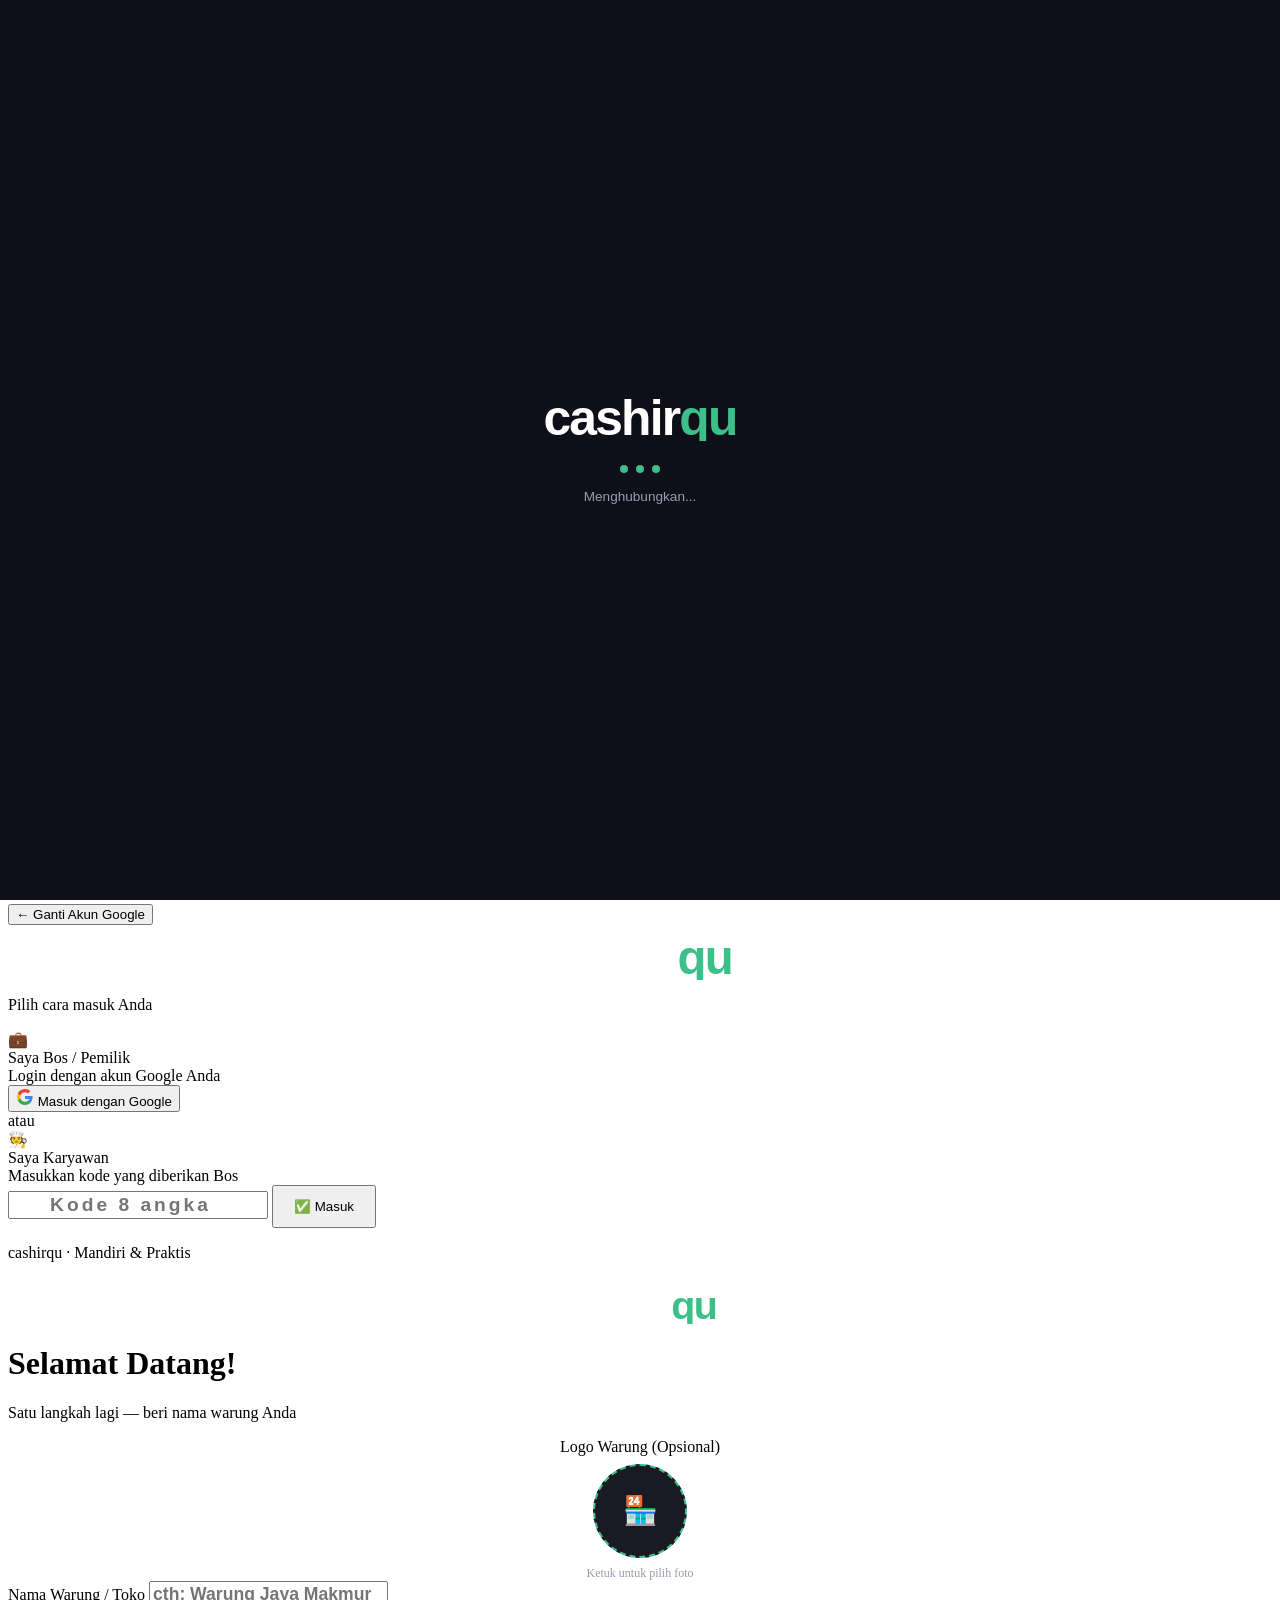
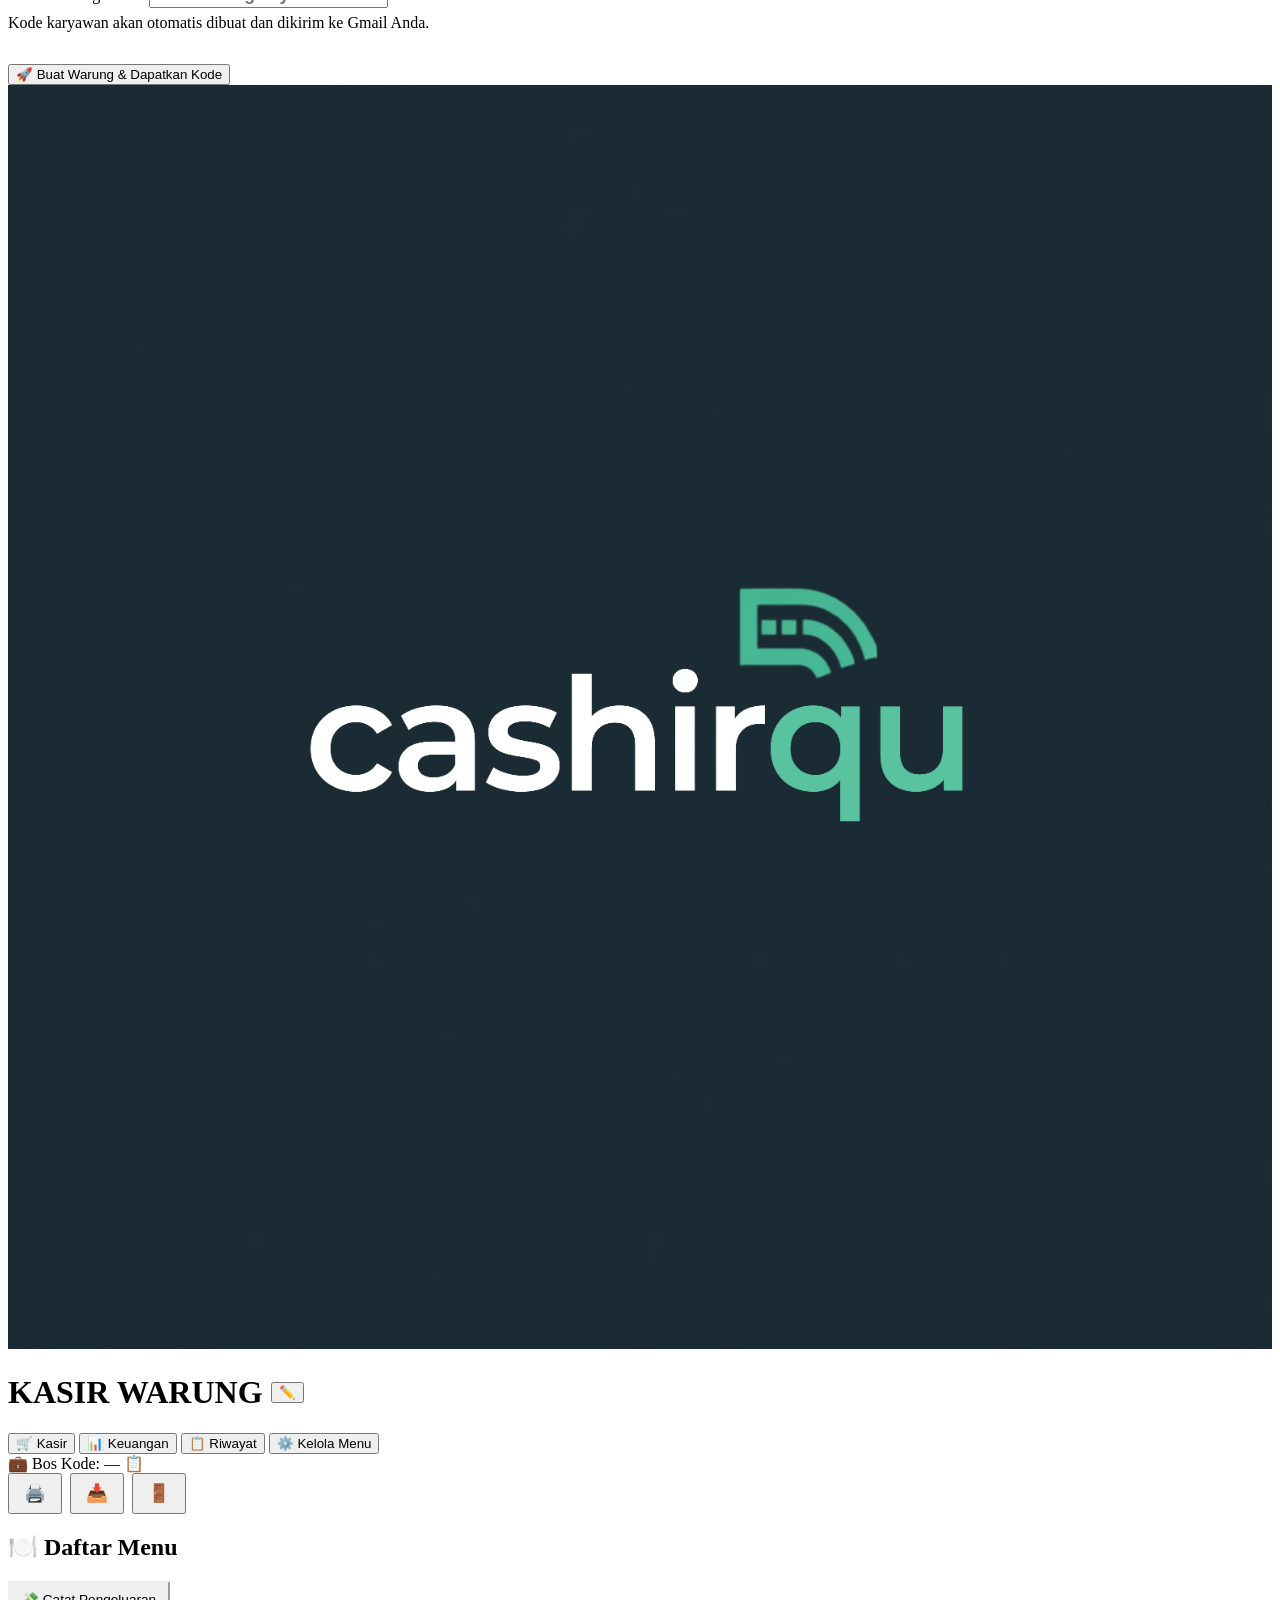
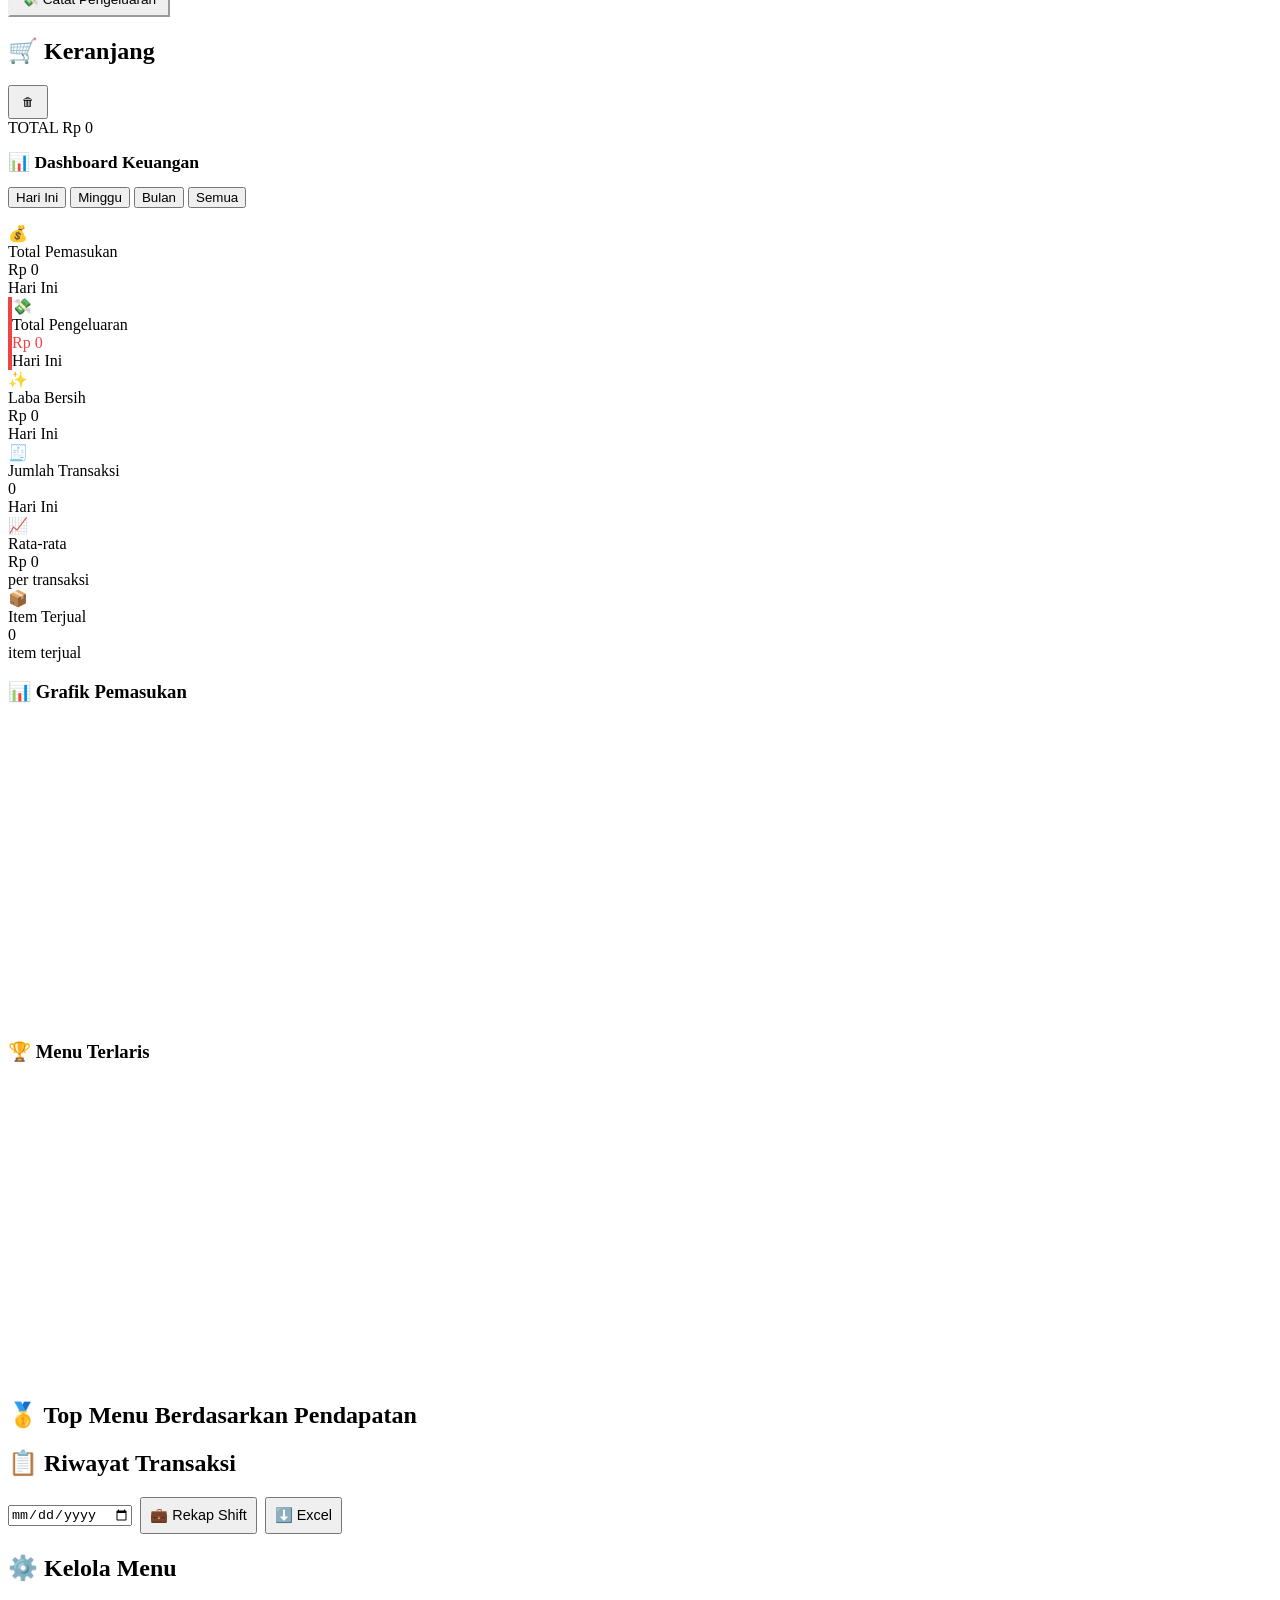
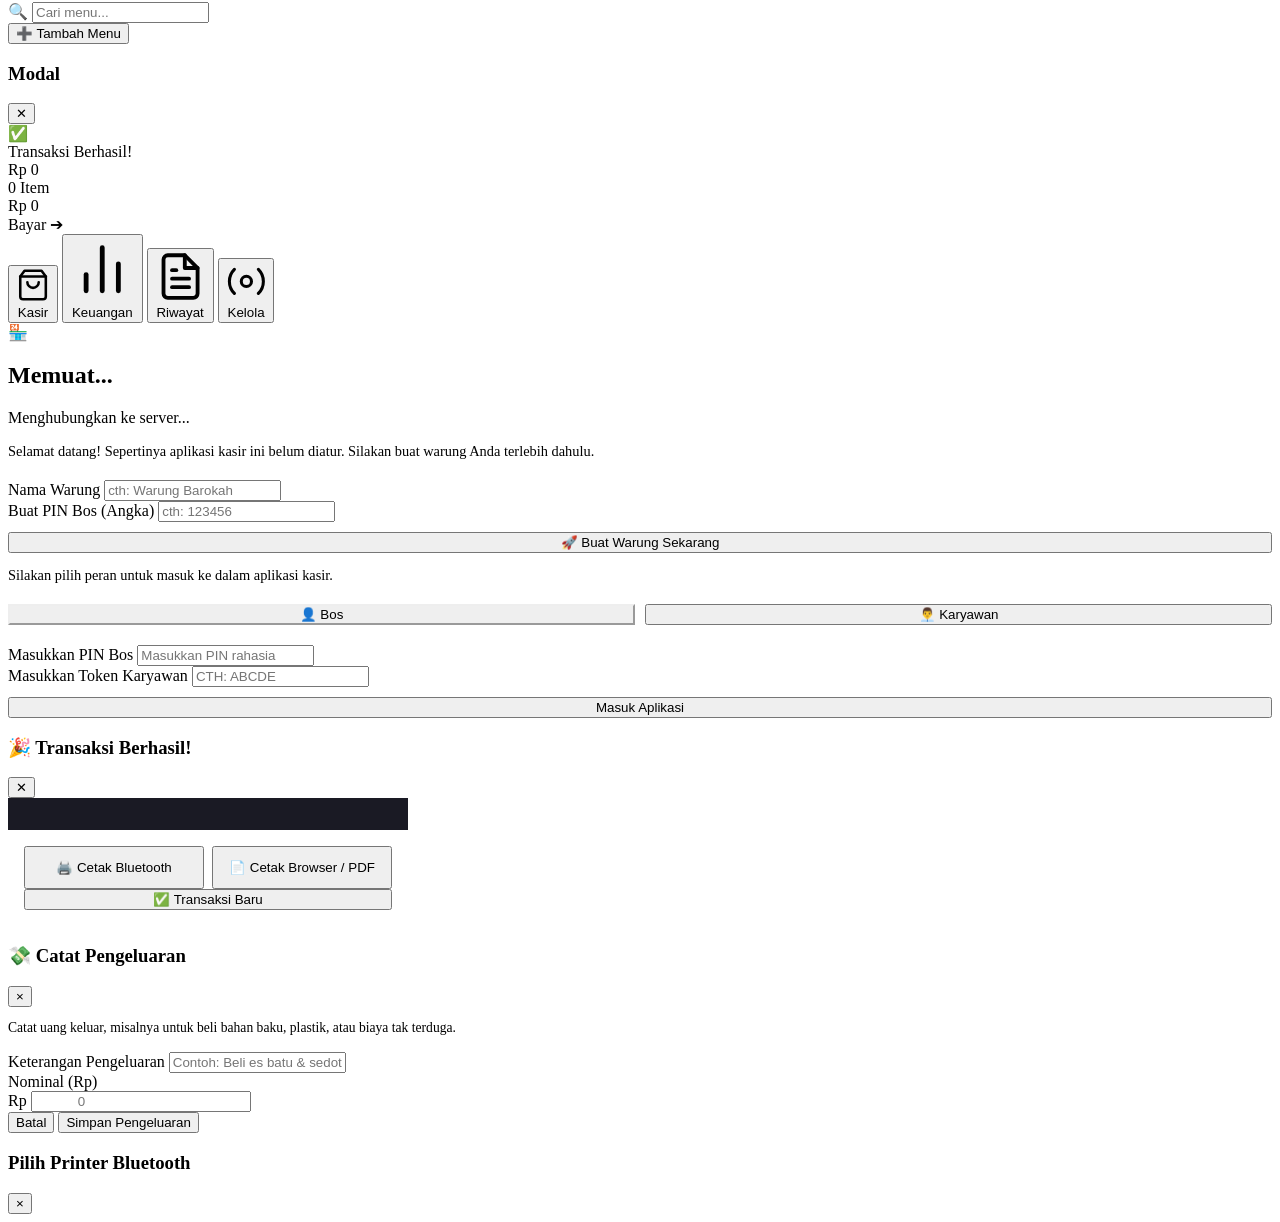
==== index_base.html @ 39da585a "Add files via upload" ====
<!DOCTYPE html>
<html lang="id">
<head>
  <meta charset="UTF-8">
  <meta name="viewport" content="width=device-width, initial-scale=1.0">
  <meta name="description" content="cashirqu - Aplikasi Kasir Modern untuk Warung & Toko Anda">
  <title>cashirqu - Aplikasi Kasir Modern</title>
  <link rel="manifest" href="manifest.json">
  <meta name="theme-color" content="#3dbf8a">
  <link rel="icon" href="favicon.png" type="image/png">
  <link rel="apple-touch-icon" href="favicon.png">
  <!-- CSS_INJECT -->
  <!-- Firebase SDK -->
  <script src="https://www.gstatic.com/firebasejs/10.14.1/firebase-app-compat.js"></script>
  <script src="https://www.gstatic.com/firebasejs/10.14.1/firebase-firestore-compat.js"></script>
  <script src="https://www.gstatic.com/firebasejs/10.14.1/firebase-auth-compat.js"></script>
  <!-- EmailJS -->
  <script src="https://cdn.jsdelivr.net/npm/@emailjs/browser@4/dist/email.min.js"></script>
  <!-- Chart.js for graphics -->
  <script src="https://cdn.jsdelivr.net/npm/chart.js@4.4.7/dist/chart.umd.min.js"></script>
  <!-- SheetJS for Excel export -->
  <script src="https://cdn.sheetjs.com/xlsx-0.20.3/package/dist/xlsx.full.min.js"></script>
  <!-- Midtrans Snap -->
  <script src="https://app.midtrans.com/snap/snap.js" data-client-key="Mid-client-_NktUTsxrE6MxLOG"></script>
</head>
<body>

<!-- ===== PRICING / SUBSCRIPTION SCREEN ===== -->
<div class="pricing-overlay hidden" id="pricing-screen">
  <div class="pricing-container">

    <!-- Logo -->
    <div style="display:flex; justify-content:center; margin-bottom:6px;">
      <svg viewBox="0 0 270 65" xmlns="http://www.w3.org/2000/svg" style="width:160px; height:39px;">
        <text x="135" y="58" text-anchor="middle" font-family="Inter, -apple-system, sans-serif" font-weight="800" font-size="56" letter-spacing="-2">
          <tspan fill="#ffffff">cashir</tspan><tspan fill="#3dbf8a">qu</tspan>
        </text>
      </svg>
    </div>
    <h2 class="pricing-title">Pilih Paket Anda</h2>
    <p class="pricing-subtitle">Semua metode pembayaran tersedia — GoPay, DANA, QRIS, Transfer Bank &amp; lebih</p>

    <!-- Free Trial Banner -->
    <div class="trial-banner" id="trial-banner">
      <div class="trial-banner-content">
        <span class="trial-icon">🎁</span>
        <div>
          <div class="trial-title">Coba GRATIS 7 Hari</div>
          <div class="trial-desc">Tidak perlu kartu kredit. Batalkan kapan saja.</div>
        </div>
      </div>
      <button class="btn-trial" id="btn-start-trial" onclick="startFreeTrial()">Mulai Gratis</button>
    </div>

    <!-- Pricing Cards -->
    <div class="pricing-cards">

      <!-- Bulanan -->
      <div class="pricing-card">
        <div class="plan-icon">📅</div>
        <div class="plan-name">Bulanan</div>
        <div class="plan-price">Rp 39.000<span class="plan-per">/bulan</span></div>
        <ul class="plan-features">
          <li>✅ Semua fitur kasir</li>
          <li>✅ Laporan keuangan</li>
          <li>✅ Multi karyawan</li>
          <li>✅ Export Excel</li>
        </ul>
        <button class="btn-plan" onclick="createMidtransPayment('monthly')">Pilih Bulanan</button>
      </div>

      <!-- Tahunan (Featured) -->
      <div class="pricing-card pricing-card--featured">
        <div class="plan-badge">🔥 Paling Hemat</div>
        <div class="plan-icon">📆</div>
        <div class="plan-name">Tahunan</div>
        <div class="plan-price">Rp 249.000<span class="plan-per">/tahun</span></div>
        <div class="plan-savings">Hemat 47% vs bulanan</div>
        <ul class="plan-features">
          <li>✅ Semua fitur kasir</li>
          <li>✅ Laporan keuangan</li>
          <li>✅ Multi karyawan</li>
          <li>✅ Export Excel</li>
          <li>✅ Prioritas dukungan</li>
        </ul>
        <button class="btn-plan btn-plan--featured" onclick="createMidtransPayment('yearly')">Pilih Tahunan</button>
      </div>

      <!-- Seumur Hidup -->
      <div class="pricing-card">
        <div class="plan-icon">♾️</div>
        <div class="plan-name">Seumur Hidup</div>
        <div class="plan-price">Rp 599.000<span class="plan-per"> sekali bayar</span></div>
        <div class="plan-savings">Bayar sekali, pakai selamanya</div>
        <ul class="plan-features">
          <li>✅ Semua fitur kasir</li>
          <li>✅ Laporan keuangan</li>
          <li>✅ Multi karyawan</li>
          <li>✅ Export Excel</li>
          <li>✅ Update selamanya</li>
          <li>✅ Prioritas dukungan</li>
        </ul>
        <button class="btn-plan" onclick="createMidtransPayment('lifetime')">Pilih Seumur Hidup</button>
      </div>

    </div><!-- /pricing-cards -->

    <div class="pricing-footer">
      <p id="pricing-status-msg"></p>
      <button class="btn-pricing-logout" onclick="pricingLogout()">← Ganti Akun Google</button>
    </div>

  </div>
</div>

<!-- ===== SPLASH SCREEN ===== -->
<div id="splash-screen" style="
  position: fixed; inset: 0; z-index: 99999;
  background: var(--bg-primary, #0f0f1a);
  display: flex; flex-direction: column;
  align-items: center; justify-content: center; gap: 24px;
">
  <svg viewBox="0 0 270 65" xmlns="http://www.w3.org/2000/svg" style="width:240px; height:58px; animation: splashFadeIn 0.5s ease forwards;">
    <text x="135" y="58" text-anchor="middle" font-family="Inter, -apple-system, BlinkMacSystemFont, sans-serif" font-weight="800" font-size="56" letter-spacing="-2">
      <tspan fill="#ffffff">cashir</tspan><tspan fill="#3dbf8a">qu</tspan>
    </text>
  </svg>
  <div style="display:flex; gap: 8px; align-items: center;">
    <div class="splash-dot" style="animation-delay: 0s;"></div>
    <div class="splash-dot" style="animation-delay: 0.15s;"></div>
    <div class="splash-dot" style="animation-delay: 0.3s;"></div>
  </div>
  <p style="color: #9a9ab0; font-size: 0.85rem; margin-top: -8px; font-family: Inter, sans-serif;">Menghubungkan...</p>
</div>
<style>
  @keyframes splashFadeIn { from { opacity: 0; transform: translateY(12px); } to { opacity: 1; transform: translateY(0); } }
  .splash-dot {
    width: 8px; height: 8px; border-radius: 50%;
    background: #3dbf8a; animation: splashBounce 0.8s infinite ease-in-out;
  }
  @keyframes splashBounce {
    0%, 80%, 100% { transform: scale(0.6); opacity: 0.4; }
    40% { transform: scale(1.2); opacity: 1; }
  }
  #splash-screen.fade-out {
    animation: splashOut 0.35s ease forwards;
  }
  @keyframes splashOut {
    from { opacity: 1; }
    to { opacity: 0; pointer-events: none; }
  }
</style>

<!-- ===== WELCOME / LOGIN SCREEN ===== -->
<div class="welcome-overlay" id="welcome-overlay">

  <!-- === SCREEN 1: PILIH LOGIN === -->
  <div class="auth-container" id="login-screen">
    <div style="display:flex; justify-content:center; margin-bottom:16px;">
      <svg viewBox="0 0 270 65" xmlns="http://www.w3.org/2000/svg" style="width:230px; height:55px;">
        <text x="135" y="58" text-anchor="middle" font-family="Inter, -apple-system, BlinkMacSystemFont, sans-serif" font-weight="800" font-size="56" letter-spacing="-2">
          <tspan fill="#ffffff">cashir</tspan><tspan fill="#3dbf8a">qu</tspan>
        </text>
      </svg>
    </div>
    <p class="auth-subtitle">Pilih cara masuk Anda</p>

    <!-- Kartu Bos -->
    <div class="auth-card">
      <div class="auth-card-header">
        <span class="auth-card-icon">💼</span>
        <div>
          <div class="auth-card-title">Saya Bos / Pemilik</div>
          <div class="auth-card-desc">Login dengan akun Google Anda</div>
        </div>
      </div>
      <button class="btn-google" id="btn-google-login" onclick="loginWithGoogle()">
        <svg width="18" height="18" viewBox="0 0 18 18"><path fill="#4285F4" d="M16.51 8H8.98v3h4.3c-.18 1-.74 1.48-1.6 2.04v2.01h2.6a7.8 7.8 0 002.38-5.88c0-.57-.05-.66-.15-1.18z"/><path fill="#34A853" d="M8.98 17c2.16 0 3.97-.72 5.3-1.94l-2.6-2a4.8 4.8 0 01-7.18-2.54H1.83v2.07A8 8 0 008.98 17z"/><path fill="#FBBC05" d="M4.5 10.52a4.8 4.8 0 010-3.04V5.41H1.83a8 8 0 000 7.18l2.67-2.07z"/><path fill="#EA4335" d="M8.98 4.18c1.17 0 2.23.4 3.06 1.2l2.3-2.3A8 8 0 001.83 5.4L4.5 7.49a4.77 4.77 0 014.48-3.3z"/></svg>
        Masuk dengan Google
      </button>
    </div>

    <div class="auth-divider"><span>atau</span></div>

    <!-- Kartu Karyawan -->
    <div class="auth-card">
      <div class="auth-card-header">
        <span class="auth-card-icon">🧑‍🍳</span>
        <div>
          <div class="auth-card-title">Saya Karyawan</div>
          <div class="auth-card-desc">Masukkan kode yang diberikan Bos</div>
        </div>
      </div>
      <div class="auth-input-row">
        <input type="number" id="karyawan-code-input" class="form-input auth-code-input"
          placeholder="Kode 8 angka"
          maxlength="8"
          oninput="if(this.value.length>8)this.value=this.value.slice(0,8)"
          style="letter-spacing: 3px; font-size: 1.2rem; font-weight: 700; text-align: center;">
        <button class="btn btn-primary" id="btn-karyawan-login" onclick="loginAsKaryawan()" style="white-space:nowrap; padding: 12px 20px;">
          ✅ Masuk
        </button>
      </div>
    </div>

    <p class="auth-footer">cashirqu · Mandiri &amp; Praktis</p>
  </div>

  <!-- === SCREEN 2: BUAT WARUNG BARU (muncul setelah Google login pertama kali) === -->
  <div class="auth-container hidden" id="new-shop-screen">
    <div style="display:flex; justify-content:center; margin-bottom:12px;">
      <svg viewBox="0 0 270 65" xmlns="http://www.w3.org/2000/svg" style="width:190px; height:46px;">
        <text x="135" y="58" text-anchor="middle" font-family="Inter, -apple-system, BlinkMacSystemFont, sans-serif" font-weight="800" font-size="56" letter-spacing="-2">
          <tspan fill="#ffffff">cashir</tspan><tspan fill="#3dbf8a">qu</tspan>
        </text>
      </svg>
    </div>
    <h1 class="auth-title">Selamat Datang!</h1>
    <p class="auth-subtitle">Satu langkah lagi — beri nama warung Anda</p>

    <div class="auth-card">
      <!-- Upload Logo -->
      <div class="form-group" style="text-align:center;">
        <label class="form-label" style="display:block; margin-bottom:8px;">Logo Warung (Opsional)</label>
        <div id="logo-upload-preview" onclick="document.getElementById('logo-file-input').click()" style="
          width:90px; height:90px; border-radius:50%; border:2px dashed #3dbf8a;
          display:flex; align-items:center; justify-content:center;
          margin:0 auto 8px; cursor:pointer; overflow:hidden;
          background:#1a1a24; transition:border-color 0.2s;
        ">
          <span id="logo-upload-icon" style="font-size:28px;">🏪</span>
          <img id="logo-upload-img" src="" style="width:100%;height:100%;object-fit:cover;display:none;" alt="Logo">
        </div>
        <p style="font-size:0.75rem; color:#9a9ab0; margin:0;">Ketuk untuk pilih foto</p>
        <input type="file" id="logo-file-input" accept="image/*" style="display:none" onchange="previewShopLogo(event)">
      </div>
      <div class="form-group">
        <label class="form-label">Nama Warung / Toko</label>
        <input type="text" class="form-input" id="new-shop-name"
          placeholder="cth: Warung Jaya Makmur"
          style="font-size: 1.1rem; font-weight: 600;">
        <p class="form-hint" style="margin-top: 6px;">Kode karyawan akan otomatis dibuat dan dikirim ke Gmail Anda.</p>
      </div>
      <button class="welcome-btn" id="btn-create-shop" onclick="createNewShop()" style="margin-top: 16px;">
        🚀 Buat Warung &amp; Dapatkan Kode
      </button>
    </div>
  </div>

</div>

<div class="app-container" id="app-container">

  <!-- ===== HEADER ===== -->
  <header class="app-header">
    <div class="app-logo">
      <div class="logo-icon" id="shop-logo-display" onclick="if(state.role==='Bos')triggerLogoUpload()" style="cursor:pointer; overflow:hidden; position:relative; background:transparent;">
        <!-- Default: cashirqu logo PNG -->
        <img id="shop-logo-default" src="cashirqu-logo.png" alt="cashirqu" style="width:100%;height:100%;object-fit:contain;border-radius:inherit;">
        <!-- Custom shop logo (ditimpa ketika Bos upload logo sendiri) -->
        <img id="shop-logo-img" src="" alt="Logo" style="width:100%;height:100%;object-fit:cover;border-radius:inherit;display:none;position:absolute;top:0;left:0;">
      </div>
      <!-- Hidden file input untuk ganti logo dari header -->
      <input type="file" id="header-logo-input" accept="image/*" style="display:none" onchange="changeShopLogo(event)">
      <div>
        <div style="display: flex; align-items: center; gap: 8px;">
          <h1 id="shop-title-display">KASIR WARUNG</h1>
          <button class="edit-name-btn" id="edit-shop-name-btn" onclick="editShopName()" title="Ubah Nama Warung">✏️</button>
        </div>
        <div class="subtitle" id="current-date"></div>
      </div>
    </div>

    <nav class="nav-tabs">
      <button class="nav-tab active" data-page="kasir" onclick="switchPage('kasir')">
        <span class="tab-icon">🛒</span>
        <span class="tab-text">Kasir</span>
      </button>
      <button class="nav-tab" data-page="keuangan" id="nav-keuangan" onclick="switchPage('keuangan')">
        <span class="tab-icon">📊</span>
        <span class="tab-text">Keuangan</span>
      </button>
      <button class="nav-tab" data-page="riwayat" id="nav-riwayat" onclick="switchPage('riwayat')">
        <span class="tab-icon">📋</span>
        <span class="tab-text">Riwayat</span>
      </button>
      <button class="nav-tab" data-page="menu" onclick="switchPage('menu')">
        <span class="tab-icon">⚙️</span>
        <span class="tab-text">Kelola Menu</span>
      </button>
    </nav>

    <div class="header-actions">
      <!-- User Profile & Badge -->
      <div class="user-role-badge" id="header-user-badge">
        <img id="user-avatar" src="" alt="" style="display:none; width:28px; height:28px; border-radius:50%; border: 2px solid var(--accent-primary); object-fit:cover;">
        <span class="badge-role" id="role-badge-text">💼 Bos</span>
        <span class="badge-token-info" id="token-badge-text" title="Klik untuk salin kode karyawan" onclick="copyEmployeeToken()" style="cursor:pointer;">Kode: — 📋</span>
      </div>
      
      <div class="header-buttons" style="display: flex; gap: 8px;">
        <button class="btn btn-secondary btn-icon" id="btn-connect-printer" onclick="connectBluetoothPrinter()" title="Sambungkan Printer Bluetooth" style="padding: 8px 14px; font-size: 1.1rem;">
          🖨️
        </button>
        <button class="btn btn-success btn-icon" onclick="exportToExcel()" title="Export ke Excel" style="padding: 8px 14px; font-size: 1.1rem;">
          📥
        </button>
        <button class="btn btn-secondary btn-icon" onclick="logout()" title="Keluar" id="btn-logout" style="padding: 8px 14px; font-size: 1.1rem;">
          🚪
        </button>
      </div>
    </div>
  </header>

  <!-- ===== PAGE: KASIR ===== -->
  <section id="page-kasir" class="page-section active">
    <div class="kasir-layout">

      <!-- Menu Area -->
      <div class="section-card">
        <div class="section-header">
          <h2 class="section-title"><span class="icon">🍽️</span> Daftar Menu</h2>
          <button class="btn btn-secondary" onclick="showExpenseModal()" style="padding: 8px 12px; font-size: 0.85rem; border-color: var(--accent-primary); color: var(--accent-primary);">💸 Catat Pengeluaran</button>
        </div>
        <div class="category-filters" id="category-filters"></div>
        <div class="menu-grid" id="menu-grid"></div>
      </div>

      <!-- Cart Area -->
      <div class="section-card cart-section">
        <div class="section-header">
          <h2 class="section-title"><span class="icon">🛒</span> Keranjang</h2>
          <button class="btn btn-danger btn-icon" onclick="clearCart()" title="Kosongkan" style="padding:8px 12px;font-size:0.75rem;">🗑</button>
        </div>

        <div class="cart-items" id="cart-items"></div>

        <div class="cart-footer">
          <div class="cart-total-row">
            <span class="cart-total-label">TOTAL</span>
            <span class="cart-total-amount" id="cart-total">Rp 0</span>
          </div>
          <div class="cart-actions" style="display:none;">
            <!-- Old pay button hidden -->
          </div>
        </div>
      </div>

    </div>
  </section>

  <!-- ===== PAGE: KEUANGAN (Dashboard) ===== -->
  <section id="page-keuangan" class="page-section">

    <!-- Period Selector -->
    <div class="flex items-center justify-between mb-8" style="margin-bottom:16px;">
      <h2 class="section-title" style="font-size:1.1rem;"><span class="icon">📊</span> Dashboard Keuangan</h2>
      <div class="period-selector">
        <button class="period-btn active" data-period="hari" onclick="setPeriod('hari')">Hari Ini</button>
        <button class="period-btn" data-period="minggu" onclick="setPeriod('minggu')">Minggu</button>
        <button class="period-btn" data-period="bulan" onclick="setPeriod('bulan')">Bulan</button>
        <button class="period-btn" data-period="semua" onclick="setPeriod('semua')">Semua</button>
      </div>
    </div>

    <!-- Stat Cards -->
    <div class="dashboard-grid">
      <div class="stat-card accent">
        <div class="sc-icon">💰</div>
        <div class="sc-label">Total Pemasukan</div>
        <div class="sc-value" id="stat-income">Rp 0</div>
        <div class="sc-sub" id="stat-income-sub">Hari Ini</div>
      </div>
      <div class="stat-card" style="border-left: 4px solid var(--danger, #ef4444);">
        <div class="sc-icon">💸</div>
        <div class="sc-label">Total Pengeluaran</div>
        <div class="sc-value" id="stat-expense" style="color: var(--danger, #ef4444);">Rp 0</div>
        <div class="sc-sub" id="stat-expense-sub">Hari Ini</div>
      </div>
      <div class="stat-card success">
        <div class="sc-icon">✨</div>
        <div class="sc-label">Laba Bersih</div>
        <div class="sc-value" id="stat-net-profit">Rp 0</div>
        <div class="sc-sub" id="stat-net-profit-sub">Hari Ini</div>
      </div>
      <div class="stat-card success" style="border-left-color: #3dbf8a;">
        <div class="sc-icon">🧾</div>
        <div class="sc-label">Jumlah Transaksi</div>
        <div class="sc-value" id="stat-txn">0</div>
        <div class="sc-sub" id="stat-txn-sub">Hari Ini</div>
      </div>
      <div class="stat-card info">
        <div class="sc-icon">📈</div>
        <div class="sc-label">Rata-rata</div>
        <div class="sc-value" id="stat-avg">Rp 0</div>
        <div class="sc-sub" id="stat-avg-sub">per transaksi</div>
      </div>
      <div class="stat-card purple">
        <div class="sc-icon">📦</div>
        <div class="sc-label">Item Terjual</div>
        <div class="sc-value" id="stat-items">0</div>
        <div class="sc-sub" id="stat-items-sub">item terjual</div>
      </div>
    </div>

    <!-- Charts -->
    <div class="chart-grid">
      <div class="chart-card">
        <div class="chart-header">
          <h3 class="chart-title">📊 Grafik Pemasukan</h3>
        </div>
        <div style="height:300px;"><canvas id="income-chart"></canvas></div>
      </div>
      <div class="chart-card">
        <div class="chart-header">
          <h3 class="chart-title">🏆 Menu Terlaris</h3>
        </div>
        <div style="height:300px;"><canvas id="top-items-chart"></canvas></div>
      </div>
    </div>

    <!-- Top Items Table -->
    <div class="section-card">
      <div class="section-header">
        <h2 class="section-title"><span class="icon">🥇</span> Top Menu Berdasarkan Pendapatan</h2>
      </div>
      <div class="section-body" id="top-items-table"></div>
    </div>

  </section>

  <!-- ===== PAGE: RIWAYAT ===== -->
  <section id="page-riwayat" class="page-section">
    <div class="section-card">
      <div class="section-header">
        <h2 class="section-title"><span class="icon">📋</span> Riwayat Transaksi</h2>
        <div class="riwayat-controls" style="display:flex; gap:8px; align-items:center;">
          <input type="date" class="date-input" id="history-date">
          <button class="btn btn-primary" onclick="showClosingModal()" style="padding: 8px; font-size: 0.9rem;">💼 Rekap Shift</button>
          <button class="btn btn-secondary" onclick="exportToExcel()" id="btn-export-excel" style="padding: 8px; font-size: 0.9rem;">⬇️ Excel</button>
        </div>
      </div>
      <div class="daily-summary" id="history-summary"></div>
      <div class="history-list" id="history-list"></div>
    </div>
  </section>

  <!-- ===== PAGE: KELOLA MENU ===== -->
  <section id="page-menu" class="page-section">
    <div class="section-card">
      <div class="section-header">
        <h2 class="section-title"><span class="icon">⚙️</span> Kelola Menu</h2>
        <div class="riwayat-controls">
          <div class="search-box">
            <span class="search-icon">🔍</span>
            <input type="text" id="menu-search" placeholder="Cari menu...">
          </div>
          <button class="btn btn-primary" onclick="showAddMenuModal()">➕ Tambah Menu</button>
        </div>
      </div>
      <div id="menu-manage-list"></div>
    </div>
  </section>

</div>

<!-- ===== MODAL ===== -->
<div class="modal-overlay hidden" id="modal-overlay">
  <div class="modal">
    <div class="modal-header">
      <h3 id="modal-title">Modal</h3>
      <button class="modal-close" onclick="closeModal()">✕</button>
    </div>
    <div class="modal-body" id="modal-body"></div>
    <div class="modal-footer" id="modal-footer"></div>
  </div>
</div>

<!-- ===== SUCCESS OVERLAY ===== -->
<div class="success-overlay hidden" id="success-overlay">
  <div class="success-icon-big">✅</div>
  <div class="success-text">Transaksi Berhasil!</div>
  <div class="success-amount" id="success-amount">Rp 0</div>
</div>

<!-- ===== FLOATING CHECKOUT ===== -->
<div class="floating-checkout hidden" id="floating-checkout" onclick="startPaymentProcess()">
  <div class="fc-info">
    <div class="fc-qty" id="fc-qty">0 Item</div>
    <div class="fc-total" id="fc-total">Rp 0</div>
  </div>
  <div class="fc-action">
    Bayar ➔
  </div>
</div>

<!-- ===== MOBILE BOTTOM NAVIGATION ===== -->
<nav class="mobile-bottom-nav" id="mobile-bottom-nav">
  <button class="mbn-tab active" data-page="kasir" onclick="switchPage('kasir')">
    <svg class="mbn-icon" viewBox="0 0 24 24" fill="none" stroke="currentColor" stroke-width="1.8" stroke-linecap="round" stroke-linejoin="round"><path d="M6 2 3 6v14a2 2 0 0 0 2 2h14a2 2 0 0 0 2-2V6l-3-4z"/><line x1="3" y1="6" x2="21" y2="6"/><path d="M16 10a4 4 0 0 1-8 0"/></svg>
    <span>Kasir</span>
  </button>
  <button class="mbn-tab" data-page="keuangan" id="mbn-keuangan" onclick="switchPage('keuangan')">
    <svg class="mbn-icon" viewBox="0 0 24 24" fill="none" stroke="currentColor" stroke-width="1.8" stroke-linecap="round" stroke-linejoin="round"><line x1="18" y1="20" x2="18" y2="10"/><line x1="12" y1="20" x2="12" y2="4"/><line x1="6" y1="20" x2="6" y2="14"/></svg>
    <span>Keuangan</span>
  </button>
  <button class="mbn-tab" data-page="riwayat" id="mbn-riwayat" onclick="switchPage('riwayat')">
    <svg class="mbn-icon" viewBox="0 0 24 24" fill="none" stroke="currentColor" stroke-width="1.8" stroke-linecap="round" stroke-linejoin="round"><path d="M14 2H6a2 2 0 0 0-2 2v16a2 2 0 0 0 2 2h12a2 2 0 0 0 2-2V8z"/><polyline points="14 2 14 8 20 8"/><line x1="16" y1="13" x2="8" y2="13"/><line x1="16" y1="17" x2="8" y2="17"/><polyline points="10 9 9 9 8 9"/></svg>
    <span>Riwayat</span>
  </button>
  <button class="mbn-tab" data-page="menu" onclick="switchPage('menu')">
    <svg class="mbn-icon" viewBox="0 0 24 24" fill="none" stroke="currentColor" stroke-width="1.8" stroke-linecap="round" stroke-linejoin="round"><circle cx="12" cy="12" r="3"/><path d="M19.07 4.93a10 10 0 0 1 0 14.14M4.93 4.93a10 10 0 0 0 0 14.14"/></svg>
    <span>Kelola</span>
  </button>
</nav>

<!-- ===== AUTHENTICATION OVERLAY ===== -->
<div class="auth-overlay hidden" id="auth-overlay">
  <div class="auth-container">
    <div class="auth-logo">🏪</div>
    <h2 class="auth-title" id="auth-title">Memuat...</h2>
    
    <!-- Loading View -->
    <div id="auth-loading-view">
      <p style="color:var(--text-muted);">Menghubungkan ke server...</p>
    </div>

    <!-- Setup View -->
    <div id="auth-setup-view" class="hidden">
      <p style="margin-bottom: 20px; color: var(--text-secondary); font-size: 0.9rem;">Selamat datang! Sepertinya aplikasi kasir ini belum diatur. Silakan buat warung Anda terlebih dahulu.</p>
      <div class="form-group" style="text-align: left;">
        <label class="form-label">Nama Warung</label>
        <input type="text" class="form-input" id="setup-warung-name" placeholder="cth: Warung Barokah">
      </div>
      <div class="form-group" style="text-align: left;">
        <label class="form-label">Buat PIN Bos (Angka)</label>
        <input type="password" class="form-input" id="setup-bos-pin" placeholder="cth: 123456" inputmode="numeric">
      </div>
      <button class="btn btn-primary" onclick="submitSetup()" style="width: 100%; margin-top: 10px;">🚀 Buat Warung Sekarang</button>
    </div>

    <!-- Login View -->
    <div id="auth-login-view" class="hidden">
      <p style="margin-bottom: 20px; color: var(--text-secondary); font-size: 0.9rem;">Silakan pilih peran untuk masuk ke dalam aplikasi kasir.</p>
      
      <div style="display:flex; gap:10px; margin-bottom: 20px;">
        <button class="btn btn-secondary" id="tab-login-bos" onclick="setLoginTab('bos')" style="flex:1; border-color:var(--accent-primary); color:var(--accent-primary);">👤 Bos</button>
        <button class="btn btn-secondary" id="tab-login-karyawan" onclick="setLoginTab('karyawan')" style="flex:1;">👨‍💼 Karyawan</button>
      </div>

      <div id="login-bos-form">
        <div class="form-group" style="text-align: left;">
          <label class="form-label">Masukkan PIN Bos</label>
          <input type="password" class="form-input" id="login-bos-pin" placeholder="Masukkan PIN rahasia" inputmode="numeric">
        </div>
      </div>

      <div id="login-karyawan-form" class="hidden">
        <div class="form-group" style="text-align: left;">
          <label class="form-label">Masukkan Token Karyawan</label>
          <input type="text" class="form-input" id="login-karyawan-token" placeholder="cth: ABCDE" style="text-transform: uppercase;">
        </div>
      </div>

      <button class="btn btn-primary" onclick="submitLogin()" style="width: 100%; margin-top: 10px;">Masuk Aplikasi</button>
    </div>
  </div>
</div>

<!-- ===== RECEIPT PREVIEW MODAL ===== -->
<div class="modal-overlay hidden" id="receipt-modal-overlay">
  <div class="modal" style="max-width: 400px;">
    <div class="modal-header">
      <h3 style="display: flex; align-items: center; gap: 8px;">🎉 Transaksi Berhasil!</h3>
      <button class="modal-close" onclick="closeReceiptModal()">✕</button>
    </div>
    <div class="modal-body" style="padding: 16px; background: #1a1a24;">
      <!-- Struk Thermal Preview -->
      <div class="receipt-preview-container" id="receipt-preview-content">
        <!-- Receipt content injected here dynamically -->
      </div>
    </div>
    <div class="modal-footer" style="flex-direction: column; gap: 10px; padding: 16px;">
      <div style="display: flex; width: 100%; gap: 8px;">
        <button class="btn btn-primary" onclick="printReceiptFromModal('bluetooth')" style="flex: 1; padding: 12px 6px;">
          🖨️ Cetak Bluetooth
        </button>
        <button class="btn btn-secondary" onclick="printReceiptFromModal('browser')" style="flex: 1; padding: 12px 6px;">
          📄 Cetak Browser / PDF
        </button>
      </div>
      <button class="btn btn-success" onclick="closeReceiptModal()" style="width: 100%;">
        ✅ Transaksi Baru
      </button>
    </div>
  </div>
</div>

<!-- ===== EXPENSE MODAL ===== -->
<div class="modal-overlay hidden" id="expense-modal-overlay">
  <div class="modal">
    <div class="modal-header">
      <h3>💸 Catat Pengeluaran</h3>
      <button class="btn-close" onclick="closeExpenseModal()">×</button>
    </div>
    <div class="modal-body">
      <p style="margin-bottom: 16px; color: var(--text-secondary); font-size: 0.85rem;">Catat uang keluar, misalnya untuk beli bahan baku, plastik, atau biaya tak terduga.</p>
      
      <div class="form-group">
        <label class="form-label">Keterangan Pengeluaran</label>
        <input type="text" id="expense-desc" class="form-input" placeholder="Contoh: Beli es batu & sedotan" autocomplete="off">
      </div>
      
      <div class="form-group">
        <label class="form-label">Nominal (Rp)</label>
        <div class="input-with-prefix">
          <span class="input-prefix">Rp</span>
          <input type="number" id="expense-amount" class="form-input" placeholder="0" inputmode="numeric" style="padding-left: 45px;">
        </div>
      </div>
    </div>
    <div class="modal-footer">
      <button class="btn btn-secondary" onclick="closeExpenseModal()">Batal</button>
      <button class="btn btn-primary" onclick="saveExpense()">Simpan Pengeluaran</button>
    </div>
  </div>
</div>

<!-- Bluetooth Device Picker Modal -->
<div class="modal-overlay hidden" id="bt-picker-overlay">
  <div class="modal">
    <div class="modal-header">
      <h3>Pilih Printer Bluetooth</h3>
      <button class="btn-close" onclick="closeBtPicker()">×</button>
    </div>
    <div class="modal-body">
      <div id="bt-device-list" style="display:flex; flex-direction:column; gap:8px; max-height:300px; overflow-y:auto;">
        <!-- Devices will be injected here -->
      </div>
    </div>
  </div>
</div>

<!-- JS_INJECT -->

<script>
  if ('serviceWorker' in navigator) {
    window.addEventListener('load', () => {
      navigator.serviceWorker.register('./sw.js')
        .then(reg => console.log('Service Worker registered', reg))
        .catch(err => console.error('Service Worker registration failed', err));
    });
  }
</script>
</body>
</html>
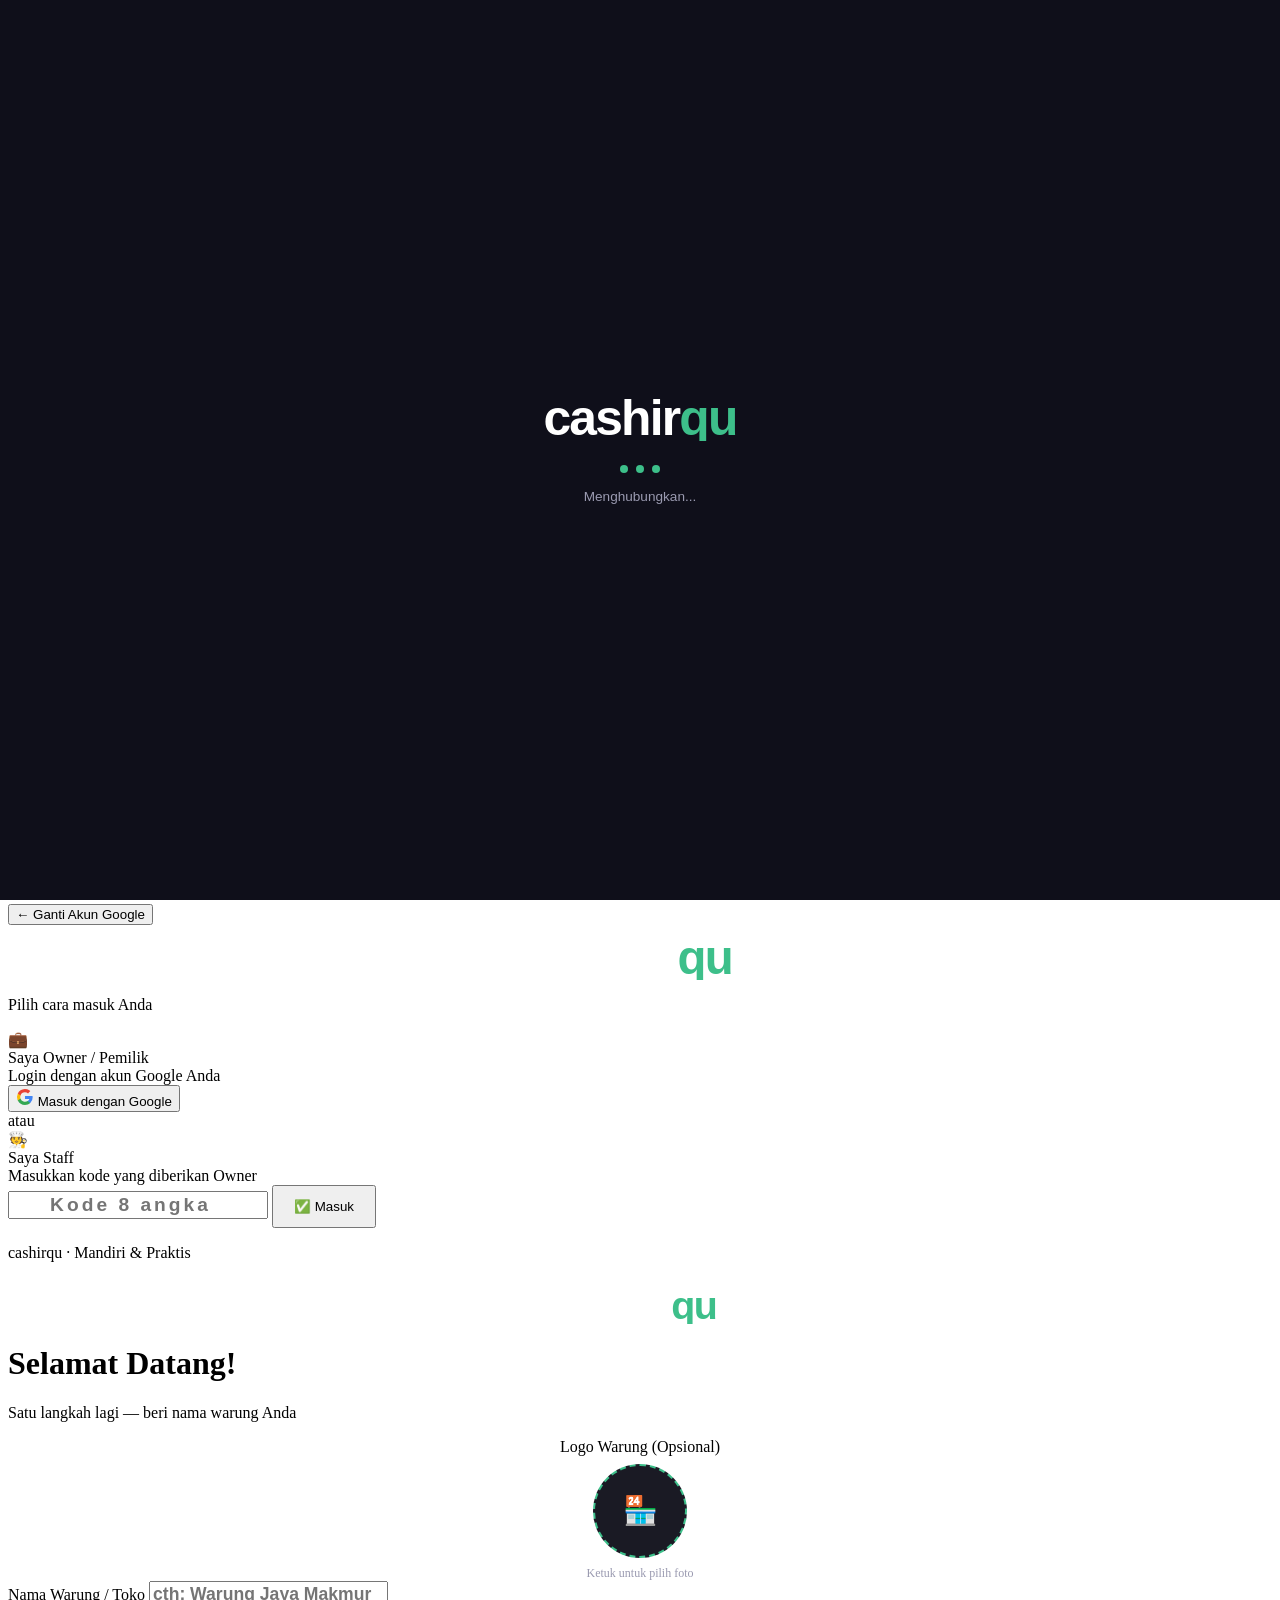
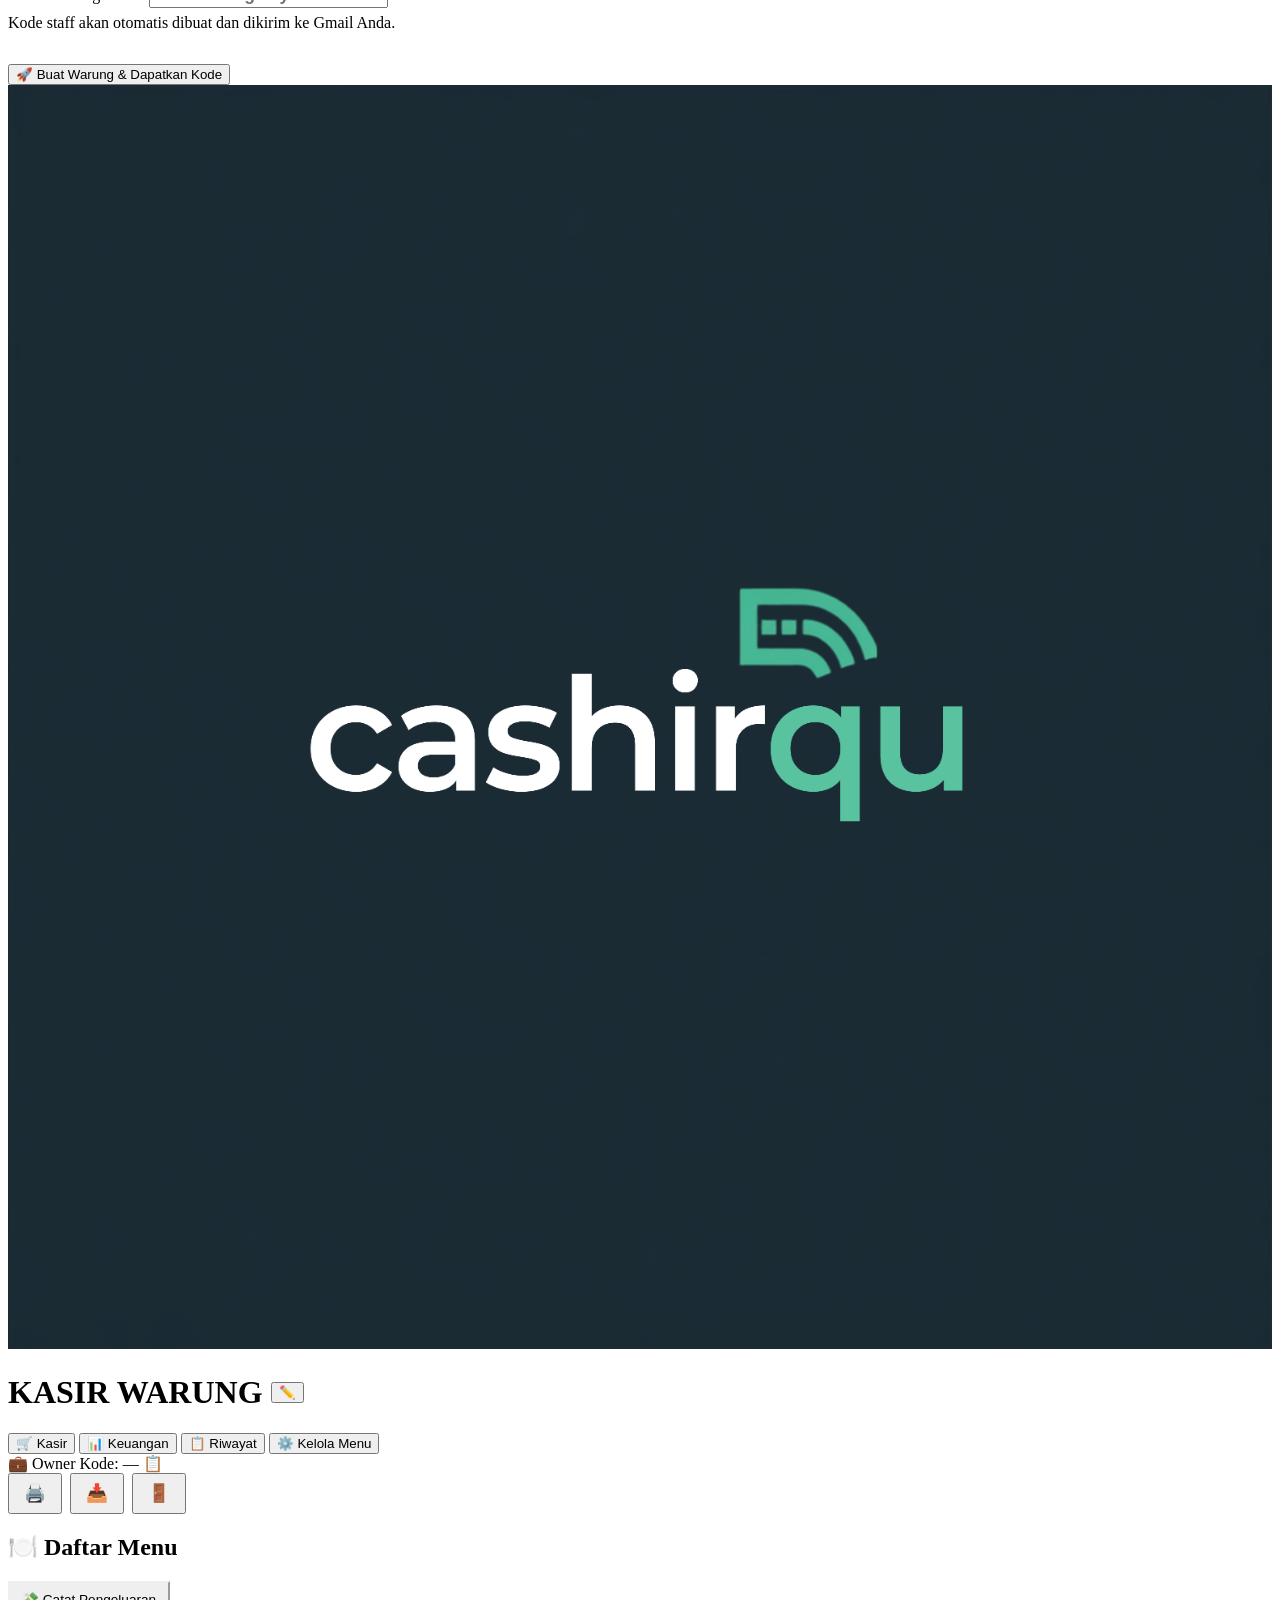
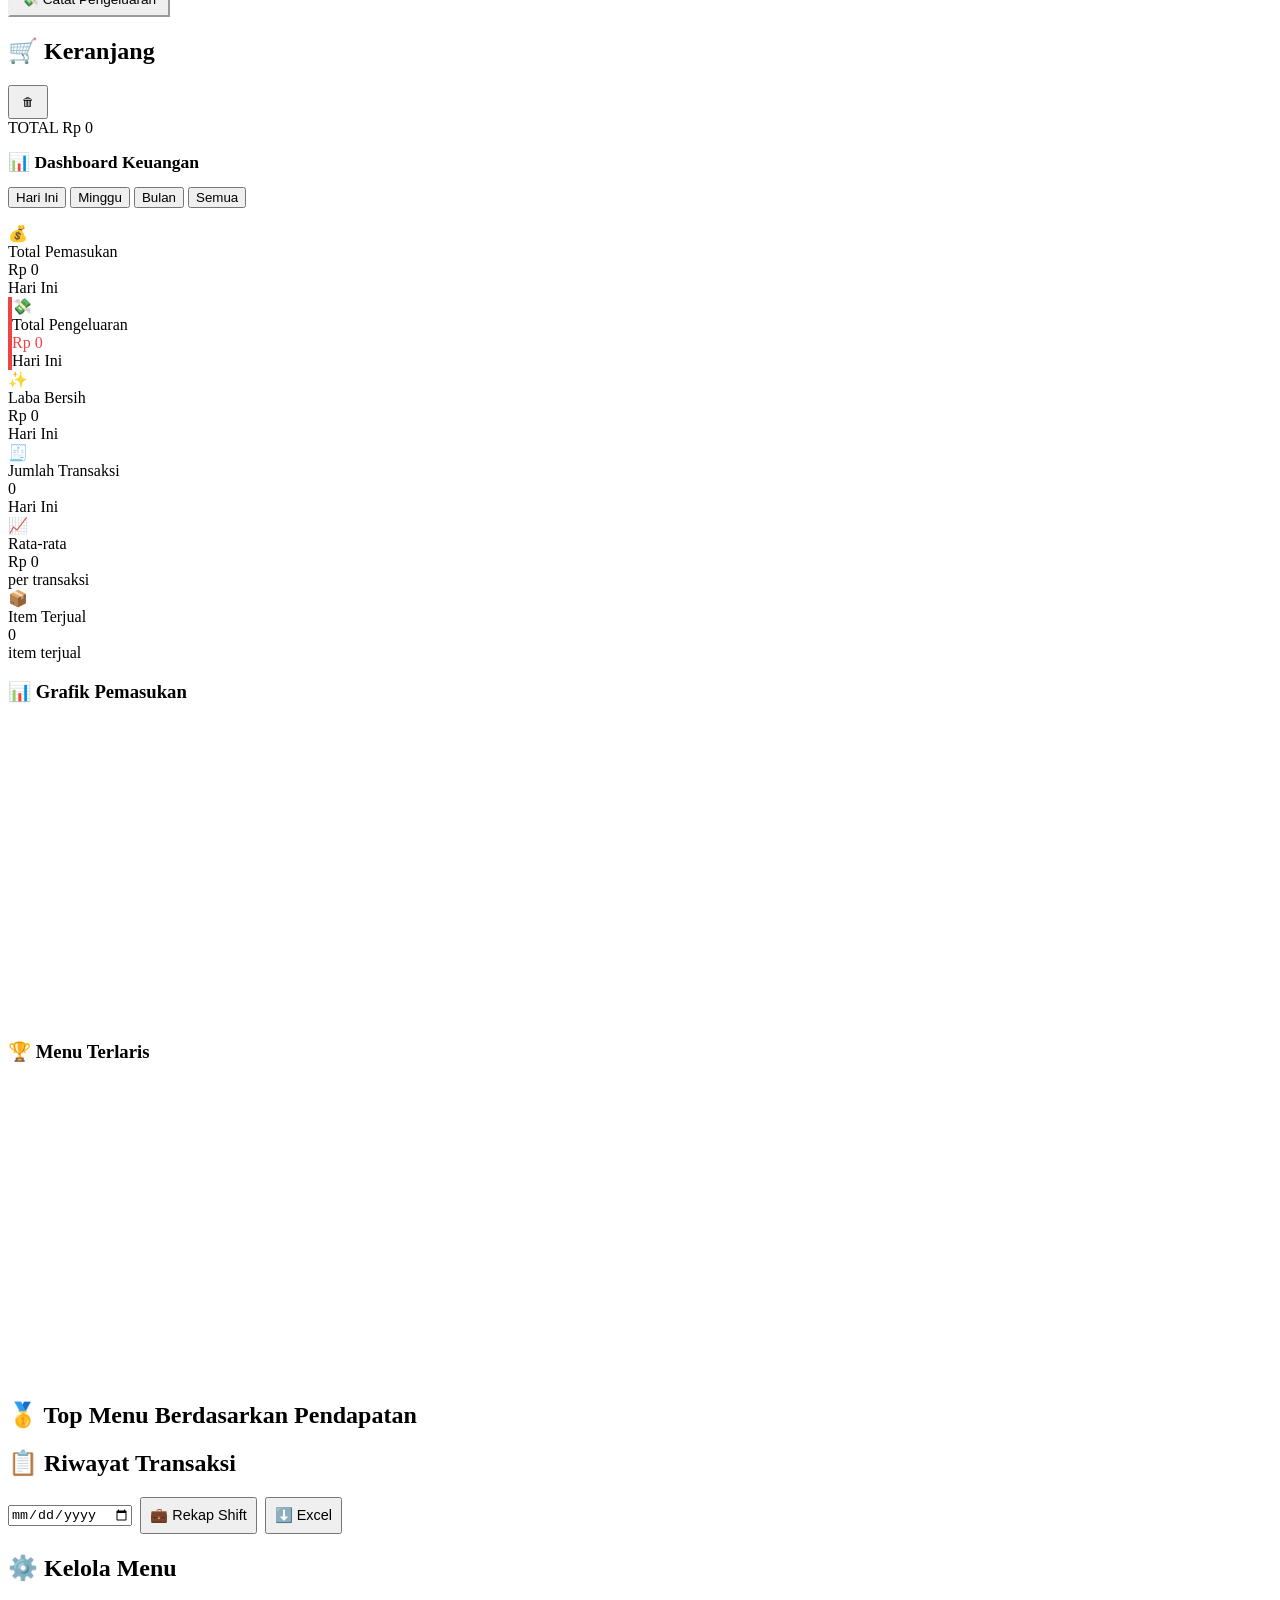
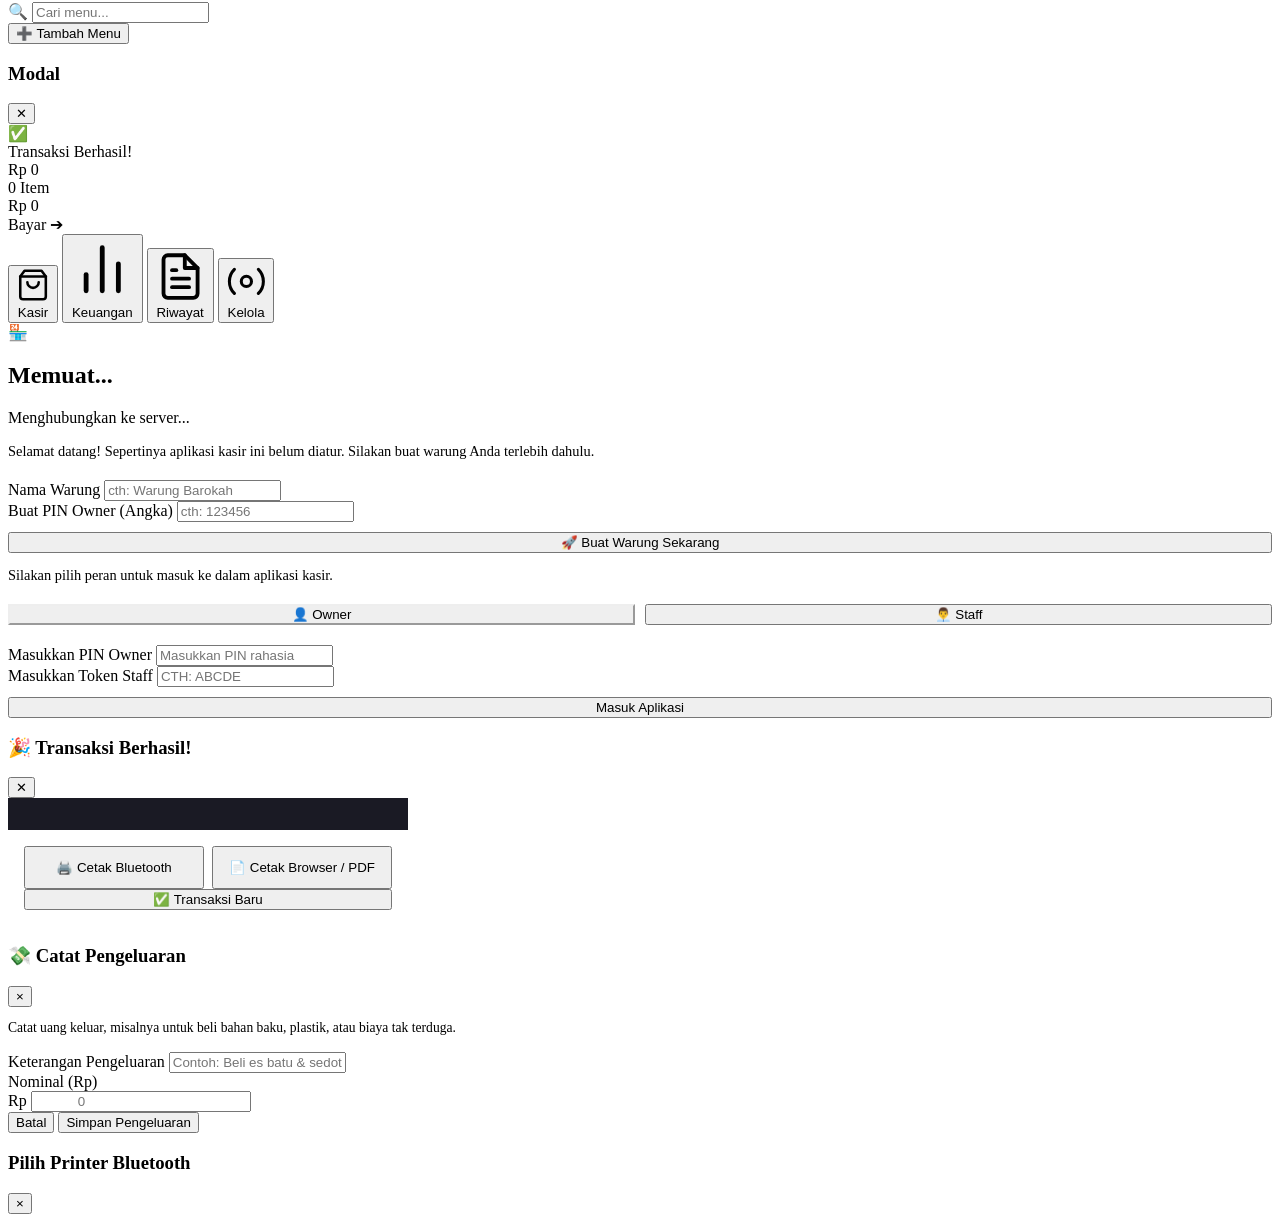
==== commit 40e578c7: "Add files via upload" ====
--- a/index_base.html
+++ b/index_base.html
@@ -63,7 +63,7 @@
         <ul class="plan-features">
           <li>✅ Semua fitur kasir</li>
           <li>✅ Laporan keuangan</li>
-          <li>✅ Multi karyawan</li>
+          <li>✅ Multi staff</li>
           <li>✅ Export Excel</li>
         </ul>
         <button class="btn-plan" onclick="createMidtransPayment('monthly')">Pilih Bulanan</button>
@@ -79,7 +79,7 @@
         <ul class="plan-features">
           <li>✅ Semua fitur kasir</li>
           <li>✅ Laporan keuangan</li>
-          <li>✅ Multi karyawan</li>
+          <li>✅ Multi staff</li>
           <li>✅ Export Excel</li>
           <li>✅ Prioritas dukungan</li>
         </ul>
@@ -95,7 +95,7 @@
         <ul class="plan-features">
           <li>✅ Semua fitur kasir</li>
           <li>✅ Laporan keuangan</li>
-          <li>✅ Multi karyawan</li>
+          <li>✅ Multi staff</li>
           <li>✅ Export Excel</li>
           <li>✅ Update selamanya</li>
           <li>✅ Prioritas dukungan</li>
@@ -165,39 +165,42 @@
     </div>
     <p class="auth-subtitle">Pilih cara masuk Anda</p>
 
-    <!-- Kartu Bos -->
+    <!-- Kartu Owner -->
     <div class="auth-card">
       <div class="auth-card-header">
         <span class="auth-card-icon">💼</span>
         <div>
-          <div class="auth-card-title">Saya Bos / Pemilik</div>
-          <div class="auth-card-desc">Login dengan akun Google Anda</div>
-        </div>
-      </div>
-      <button class="btn-google" id="btn-google-login" onclick="loginWithGoogle()">
-        <svg width="18" height="18" viewBox="0 0 18 18"><path fill="#4285F4" d="M16.51 8H8.98v3h4.3c-.18 1-.74 1.48-1.6 2.04v2.01h2.6a7.8 7.8 0 002.38-5.88c0-.57-.05-.66-.15-1.18z"/><path fill="#34A853" d="M8.98 17c2.16 0 3.97-.72 5.3-1.94l-2.6-2a4.8 4.8 0 01-7.18-2.54H1.83v2.07A8 8 0 008.98 17z"/><path fill="#FBBC05" d="M4.5 10.52a4.8 4.8 0 010-3.04V5.41H1.83a8 8 0 000 7.18l2.67-2.07z"/><path fill="#EA4335" d="M8.98 4.18c1.17 0 2.23.4 3.06 1.2l2.3-2.3A8 8 0 001.83 5.4L4.5 7.49a4.77 4.77 0 014.48-3.3z"/></svg>
-        Masuk dengan Google
-      </button>
+          <div class="auth-card-title">Saya Owner / Pemilik</div>
+          <div class="auth-card-desc" id="owner-card-desc">Login dengan akun Google Anda</div>
+        </div>
+      </div>
+      <!-- Web: Google Login -->
+      <div id="owner-web-login">
+        <button class="btn-google" id="btn-google-login" onclick="loginWithGoogle()">
+          <svg width="18" height="18" viewBox="0 0 18 18"><path fill="#4285F4" d="M16.51 8H8.98v3h4.3c-.18 1-.74 1.48-1.6 2.04v2.01h2.6a7.8 7.8 0 002.38-5.88c0-.57-.05-.66-.15-1.18z"/><path fill="#34A853" d="M8.98 17c2.16 0 3.97-.72 5.3-1.94l-2.6-2a4.8 4.8 0 01-7.18-2.54H1.83v2.07A8 8 0 008.98 17z"/><path fill="#FBBC05" d="M4.5 10.52a4.8 4.8 0 010-3.04V5.41H1.83a8 8 0 000 7.18l2.67-2.07z"/><path fill="#EA4335" d="M8.98 4.18c1.17 0 2.23.4 3.06 1.2l2.3-2.3A8 8 0 001.83 5.4L4.5 7.49a4.77 4.77 0 014.48-3.3z"/></svg>
+          Masuk dengan Google
+        </button>
+      </div>
     </div>
 
     <div class="auth-divider"><span>atau</span></div>
 
-    <!-- Kartu Karyawan -->
+    <!-- Kartu Staff -->
     <div class="auth-card">
       <div class="auth-card-header">
         <span class="auth-card-icon">🧑‍🍳</span>
         <div>
-          <div class="auth-card-title">Saya Karyawan</div>
-          <div class="auth-card-desc">Masukkan kode yang diberikan Bos</div>
+          <div class="auth-card-title">Saya Staff</div>
+          <div class="auth-card-desc">Masukkan kode yang diberikan Owner</div>
         </div>
       </div>
       <div class="auth-input-row">
-        <input type="number" id="karyawan-code-input" class="form-input auth-code-input"
+        <input type="number" id="staff-code-input" class="form-input auth-code-input"
           placeholder="Kode 8 angka"
           maxlength="8"
           oninput="if(this.value.length>8)this.value=this.value.slice(0,8)"
           style="letter-spacing: 3px; font-size: 1.2rem; font-weight: 700; text-align: center;">
-        <button class="btn btn-primary" id="btn-karyawan-login" onclick="loginAsKaryawan()" style="white-space:nowrap; padding: 12px 20px;">
+        <button class="btn btn-primary" id="btn-staff-login" onclick="loginAsKaryawan()" style="white-space:nowrap; padding: 12px 20px;">
           ✅ Masuk
         </button>
       </div>
@@ -239,7 +242,7 @@
         <input type="text" class="form-input" id="new-shop-name"
           placeholder="cth: Warung Jaya Makmur"
           style="font-size: 1.1rem; font-weight: 600;">
-        <p class="form-hint" style="margin-top: 6px;">Kode karyawan akan otomatis dibuat dan dikirim ke Gmail Anda.</p>
+        <p class="form-hint" style="margin-top: 6px;">Kode staff akan otomatis dibuat dan dikirim ke Gmail Anda.</p>
       </div>
       <button class="welcome-btn" id="btn-create-shop" onclick="createNewShop()" style="margin-top: 16px;">
         🚀 Buat Warung &amp; Dapatkan Kode
@@ -254,10 +257,10 @@
   <!-- ===== HEADER ===== -->
   <header class="app-header">
     <div class="app-logo">
-      <div class="logo-icon" id="shop-logo-display" onclick="if(state.role==='Bos')triggerLogoUpload()" style="cursor:pointer; overflow:hidden; position:relative; background:transparent;">
+      <div class="logo-icon" id="shop-logo-display" onclick="if(state.role==='Owner')triggerLogoUpload()" style="cursor:pointer; overflow:hidden; position:relative; background:transparent;">
         <!-- Default: cashirqu logo PNG -->
         <img id="shop-logo-default" src="cashirqu-logo.png" alt="cashirqu" style="width:100%;height:100%;object-fit:contain;border-radius:inherit;">
-        <!-- Custom shop logo (ditimpa ketika Bos upload logo sendiri) -->
+        <!-- Custom shop logo (ditimpa ketika Owner upload logo sendiri) -->
         <img id="shop-logo-img" src="" alt="Logo" style="width:100%;height:100%;object-fit:cover;border-radius:inherit;display:none;position:absolute;top:0;left:0;">
       </div>
       <!-- Hidden file input untuk ganti logo dari header -->
@@ -294,8 +297,8 @@
       <!-- User Profile & Badge -->
       <div class="user-role-badge" id="header-user-badge">
         <img id="user-avatar" src="" alt="" style="display:none; width:28px; height:28px; border-radius:50%; border: 2px solid var(--accent-primary); object-fit:cover;">
-        <span class="badge-role" id="role-badge-text">💼 Bos</span>
-        <span class="badge-token-info" id="token-badge-text" title="Klik untuk salin kode karyawan" onclick="copyEmployeeToken()" style="cursor:pointer;">Kode: — 📋</span>
+        <span class="badge-role" id="role-badge-text">💼 Owner</span>
+        <span class="badge-token-info" id="token-badge-text" title="Klik untuk salin kode staff" onclick="copyEmployeeToken()" style="cursor:pointer;">Kode: — 📋</span>
       </div>
       
       <div class="header-buttons" style="display: flex; gap: 8px;">
@@ -533,8 +536,8 @@
         <input type="text" class="form-input" id="setup-warung-name" placeholder="cth: Warung Barokah">
       </div>
       <div class="form-group" style="text-align: left;">
-        <label class="form-label">Buat PIN Bos (Angka)</label>
-        <input type="password" class="form-input" id="setup-bos-pin" placeholder="cth: 123456" inputmode="numeric">
+        <label class="form-label">Buat PIN Owner (Angka)</label>
+        <input type="password" class="form-input" id="setup-owner-pin" placeholder="cth: 123456" inputmode="numeric">
       </div>
       <button class="btn btn-primary" onclick="submitSetup()" style="width: 100%; margin-top: 10px;">🚀 Buat Warung Sekarang</button>
     </div>
@@ -544,21 +547,21 @@
       <p style="margin-bottom: 20px; color: var(--text-secondary); font-size: 0.9rem;">Silakan pilih peran untuk masuk ke dalam aplikasi kasir.</p>
       
       <div style="display:flex; gap:10px; margin-bottom: 20px;">
-        <button class="btn btn-secondary" id="tab-login-bos" onclick="setLoginTab('bos')" style="flex:1; border-color:var(--accent-primary); color:var(--accent-primary);">👤 Bos</button>
-        <button class="btn btn-secondary" id="tab-login-karyawan" onclick="setLoginTab('karyawan')" style="flex:1;">👨‍💼 Karyawan</button>
-      </div>
-
-      <div id="login-bos-form">
+        <button class="btn btn-secondary" id="tab-login-owner" onclick="setLoginTab('owner')" style="flex:1; border-color:var(--accent-primary); color:var(--accent-primary);">👤 Owner</button>
+        <button class="btn btn-secondary" id="tab-login-staff" onclick="setLoginTab('staff')" style="flex:1;">👨‍💼 Staff</button>
+      </div>
+
+      <div id="login-owner-form">
         <div class="form-group" style="text-align: left;">
-          <label class="form-label">Masukkan PIN Bos</label>
-          <input type="password" class="form-input" id="login-bos-pin" placeholder="Masukkan PIN rahasia" inputmode="numeric">
-        </div>
-      </div>
-
-      <div id="login-karyawan-form" class="hidden">
+          <label class="form-label">Masukkan PIN Owner</label>
+          <input type="password" class="form-input" id="login-owner-pin" placeholder="Masukkan PIN rahasia" inputmode="numeric">
+        </div>
+      </div>
+
+      <div id="login-staff-form" class="hidden">
         <div class="form-group" style="text-align: left;">
-          <label class="form-label">Masukkan Token Karyawan</label>
-          <input type="text" class="form-input" id="login-karyawan-token" placeholder="cth: ABCDE" style="text-transform: uppercase;">
+          <label class="form-label">Masukkan Token Staff</label>
+          <input type="text" class="form-input" id="login-staff-token" placeholder="cth: ABCDE" style="text-transform: uppercase;">
         </div>
       </div>
 
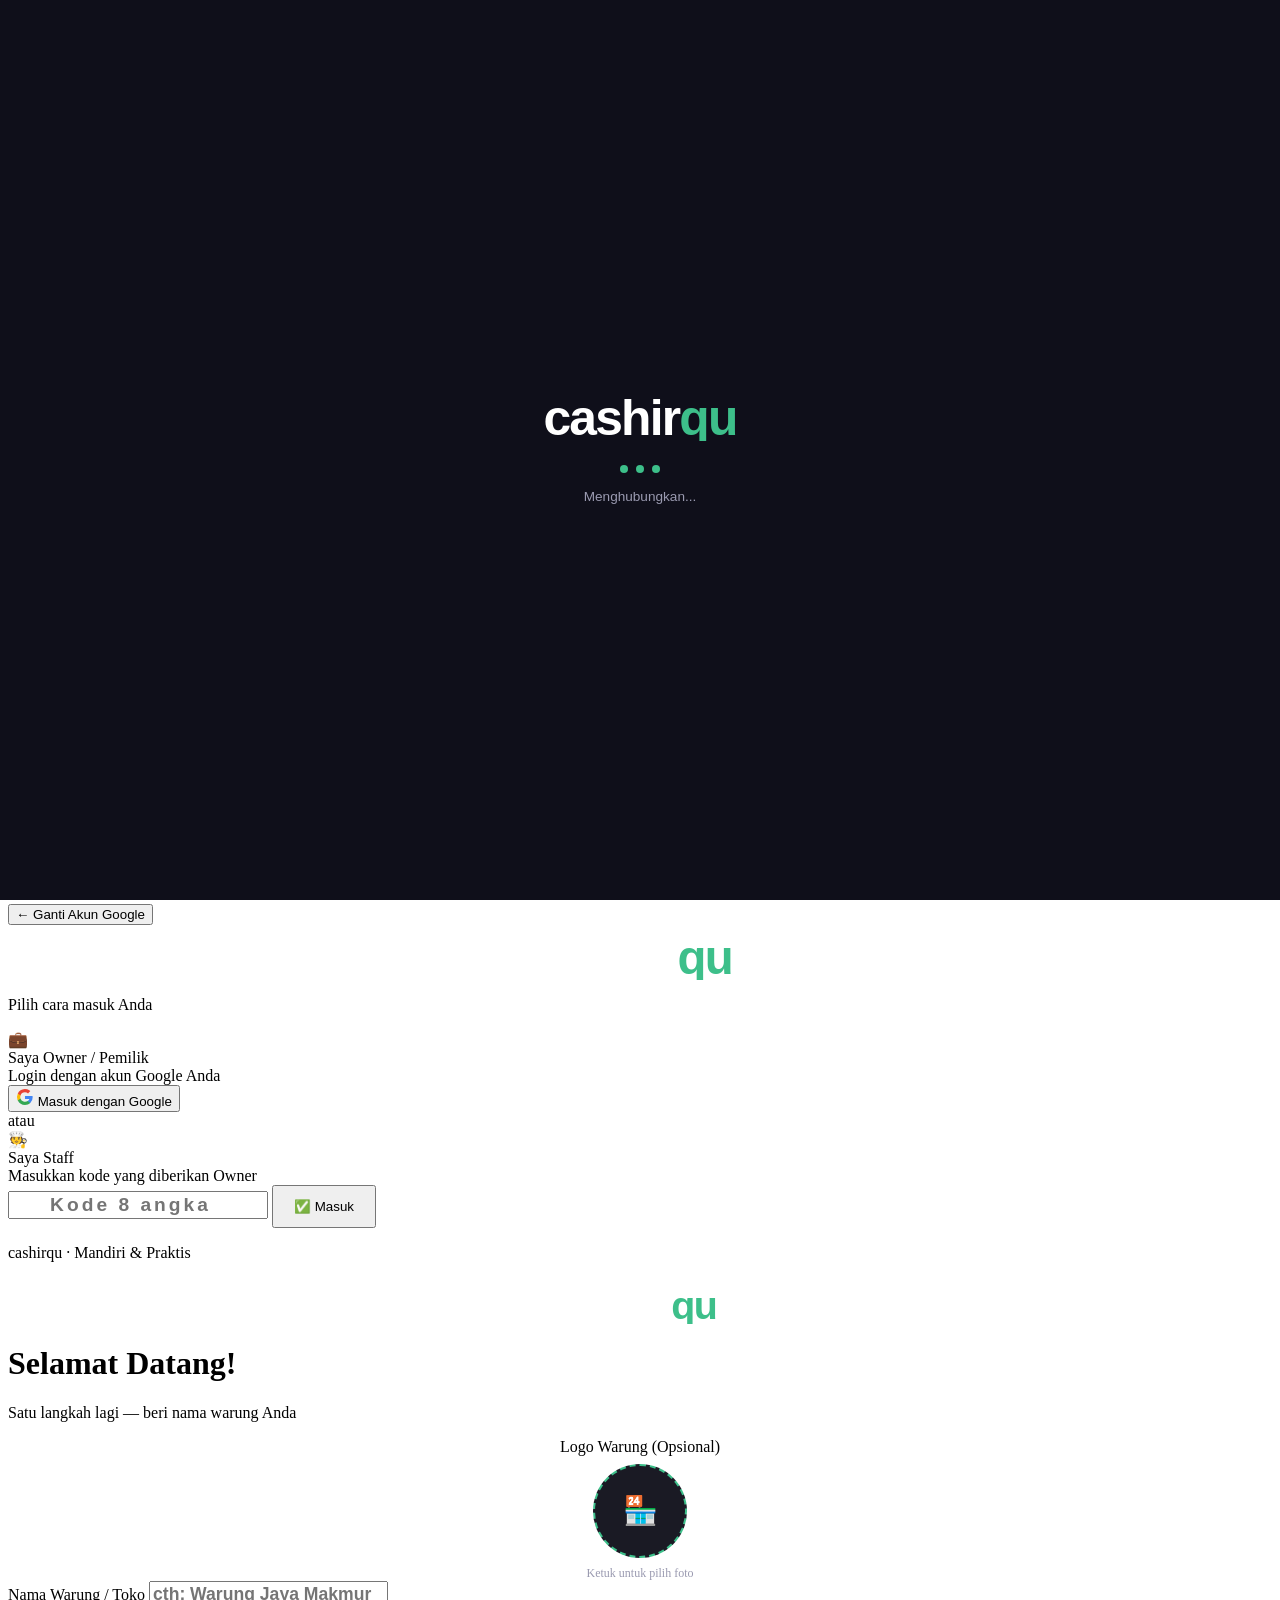
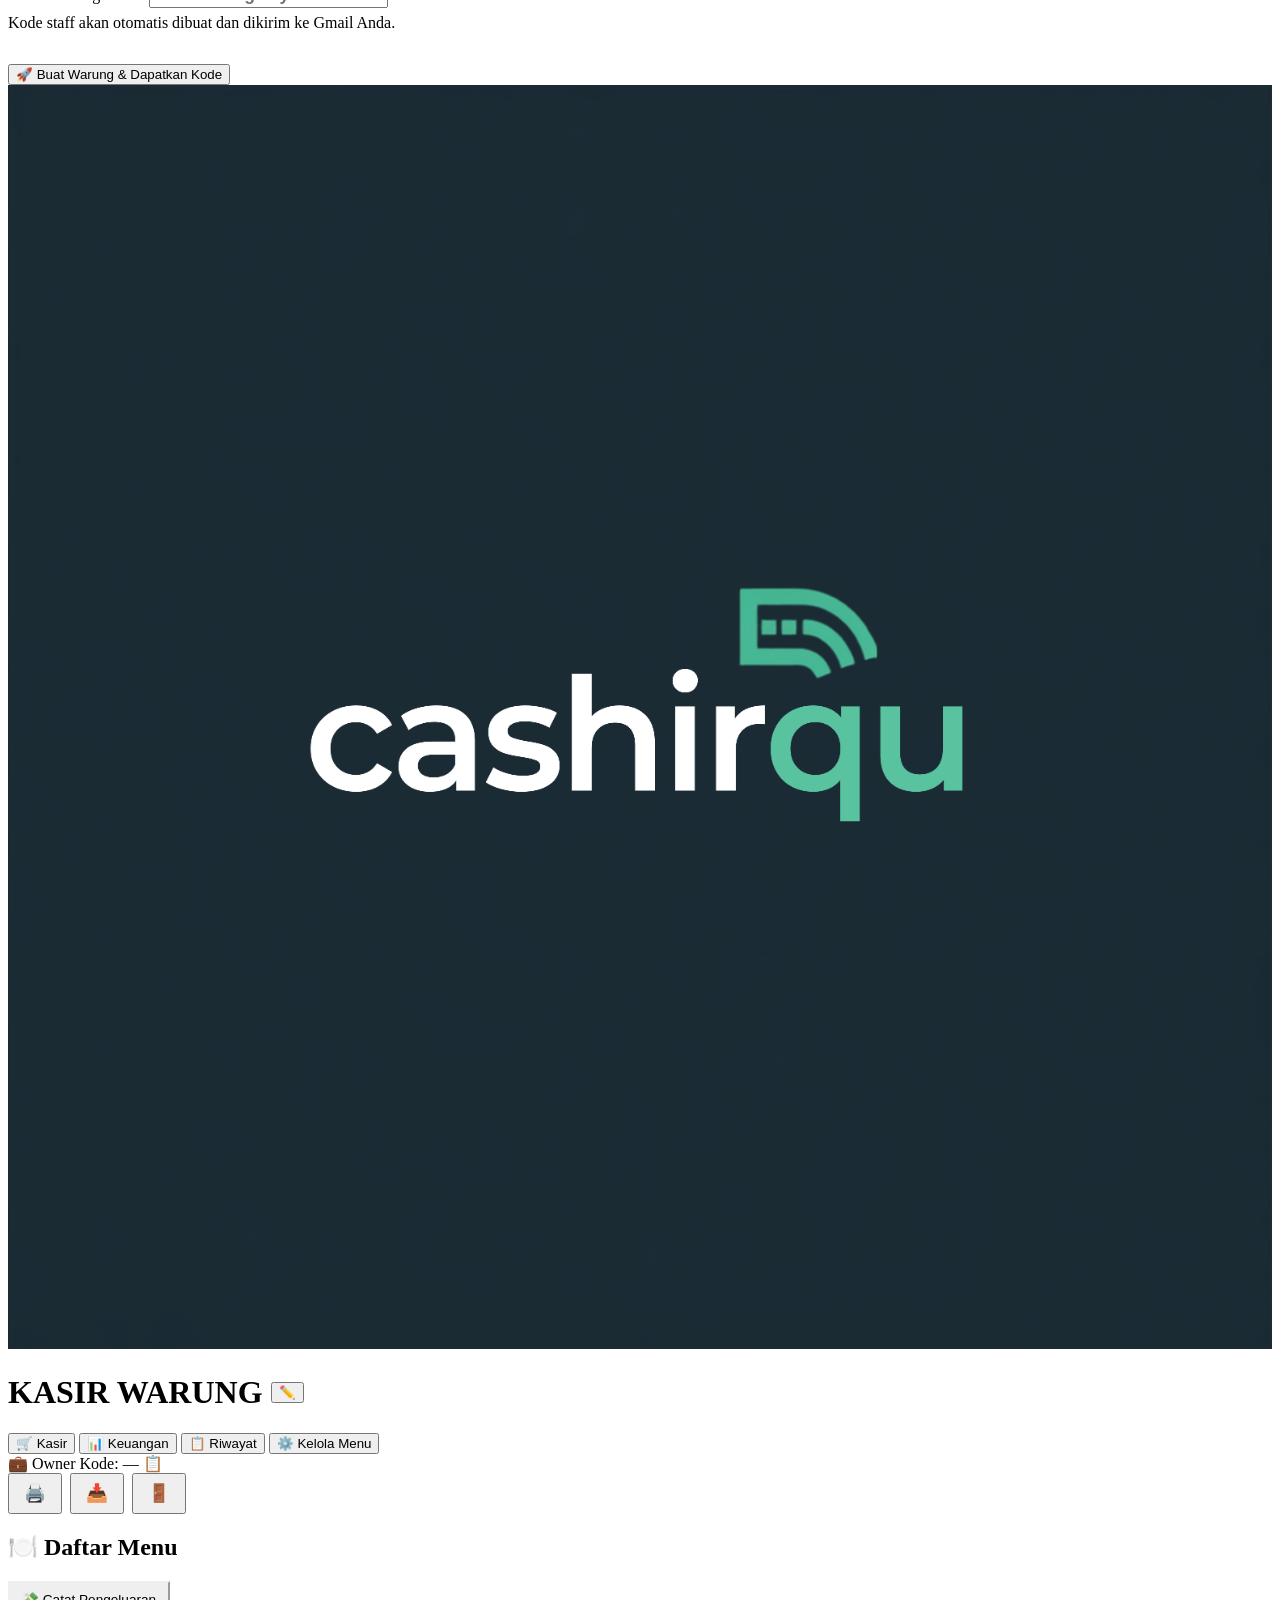
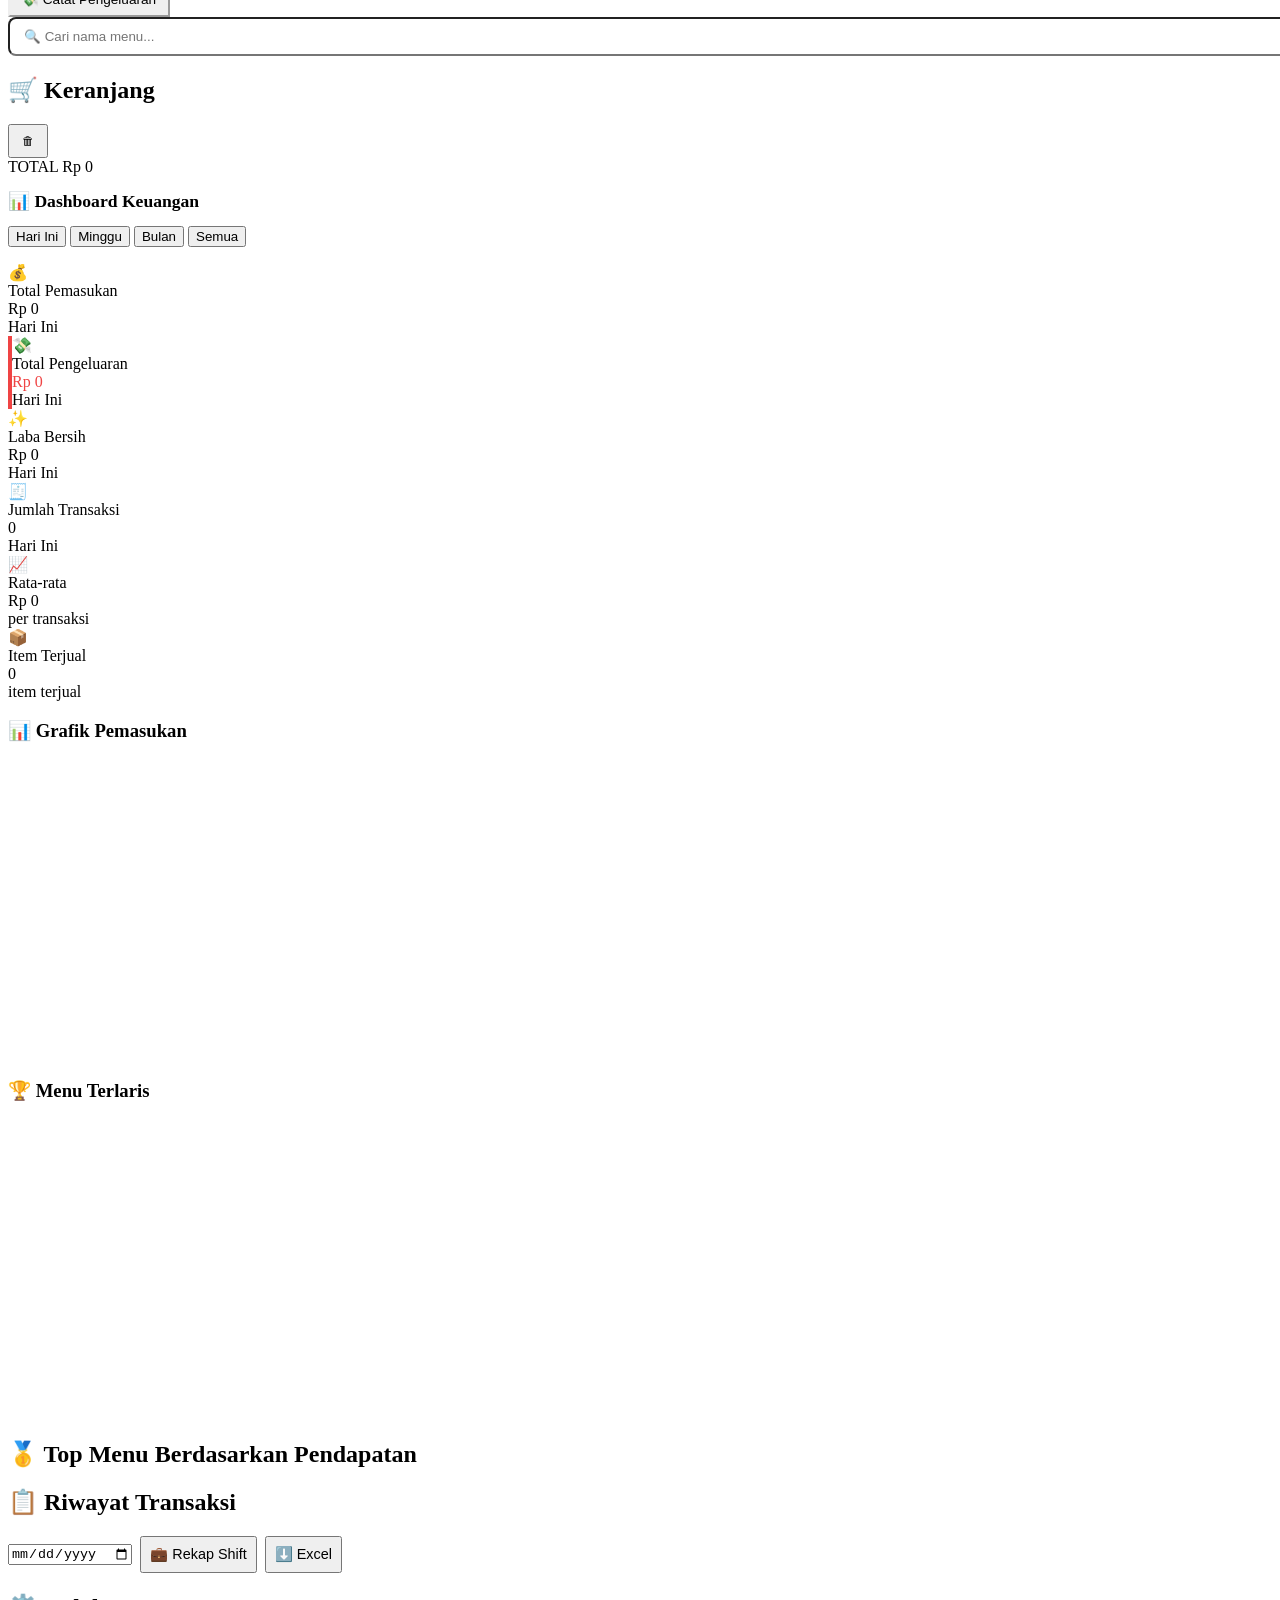
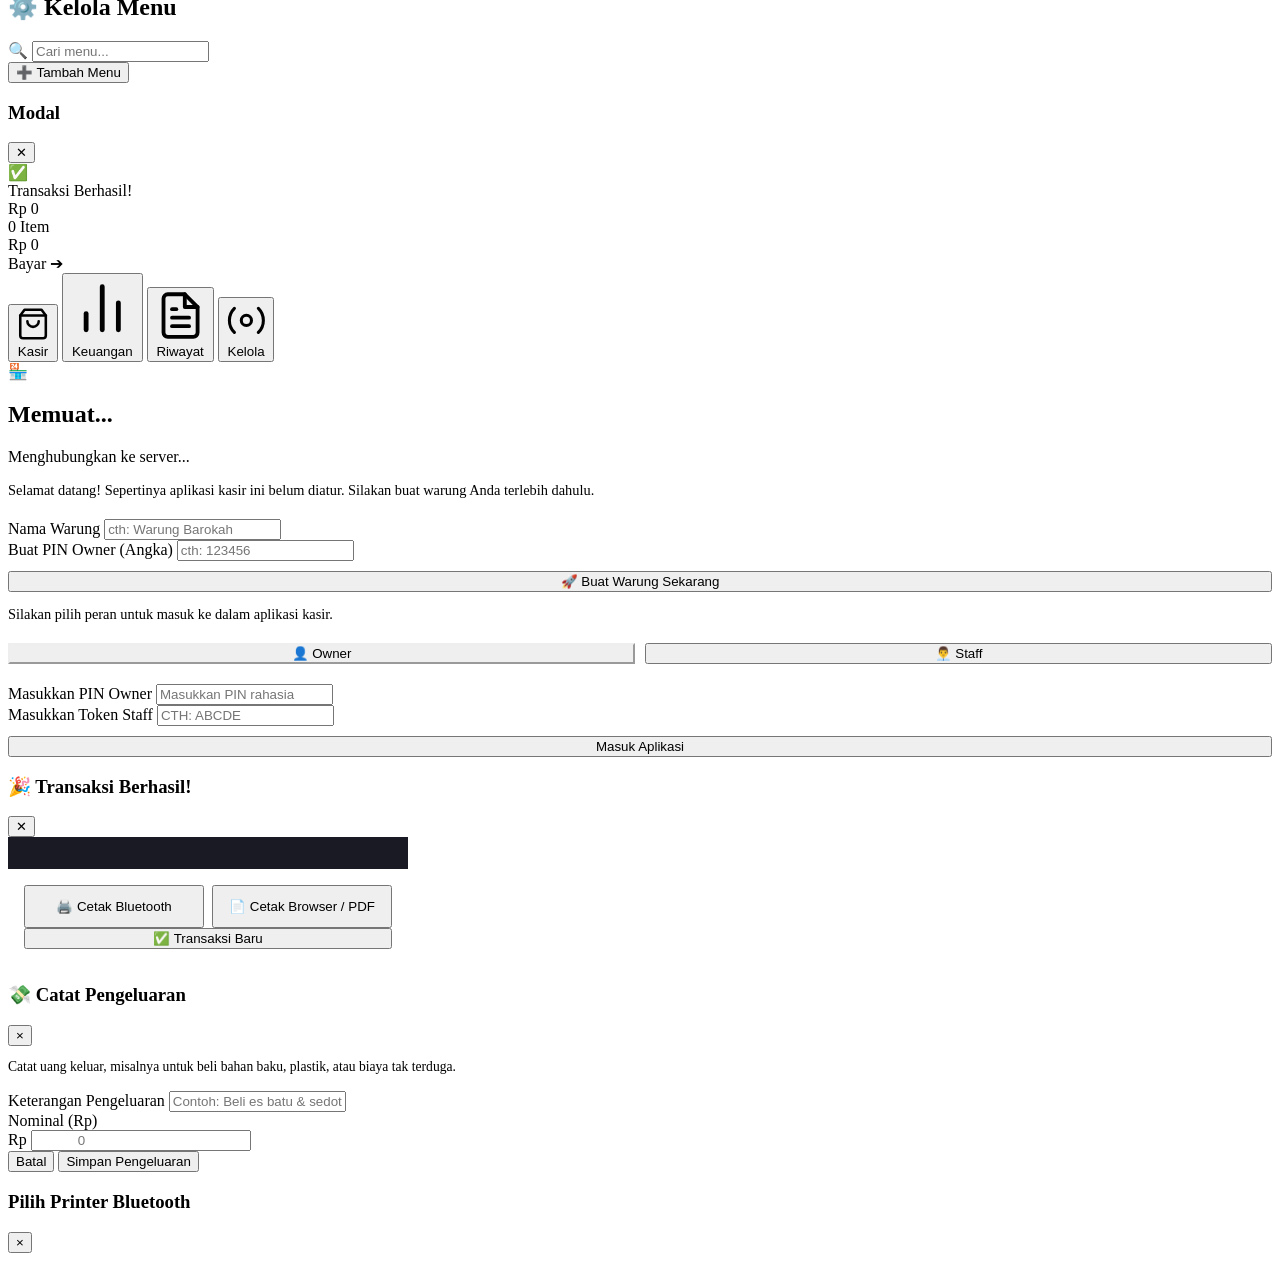
==== commit b4fc2ecb: "Add files via upload" ====
--- a/index_base.html
+++ b/index_base.html
@@ -325,6 +325,9 @@
           <h2 class="section-title"><span class="icon">🍽️</span> Daftar Menu</h2>
           <button class="btn btn-secondary" onclick="showExpenseModal()" style="padding: 8px 12px; font-size: 0.85rem; border-color: var(--accent-primary); color: var(--accent-primary);">💸 Catat Pengeluaran</button>
         </div>
+        <div class="search-bar-container" style="margin-bottom: 12px;">
+          <input type="text" id="menu-search-input" class="form-input" placeholder="🔍 Cari nama menu..." oninput="renderMenuGrid()" style="width: 100%; padding: 10px 14px; border-radius: 8px;">
+        </div>
         <div class="category-filters" id="category-filters"></div>
         <div class="menu-grid" id="menu-grid"></div>
       </div>
